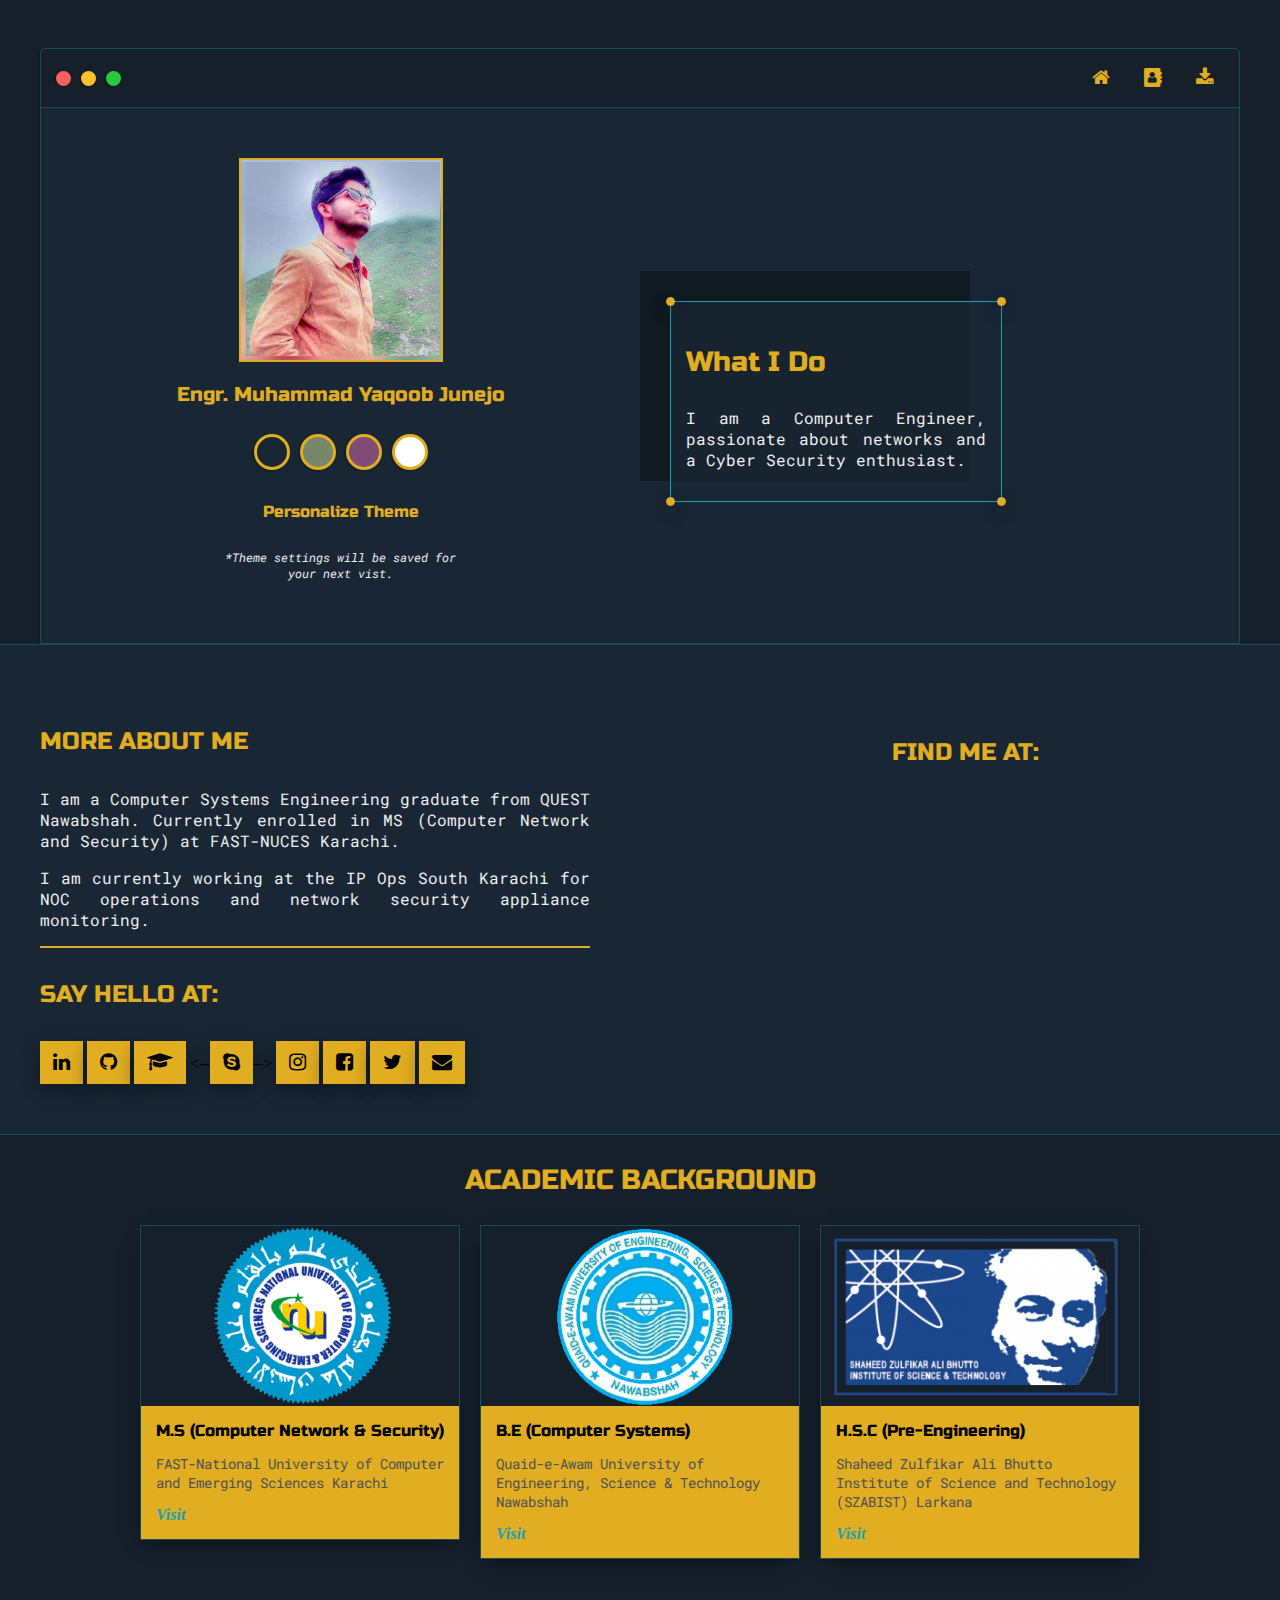
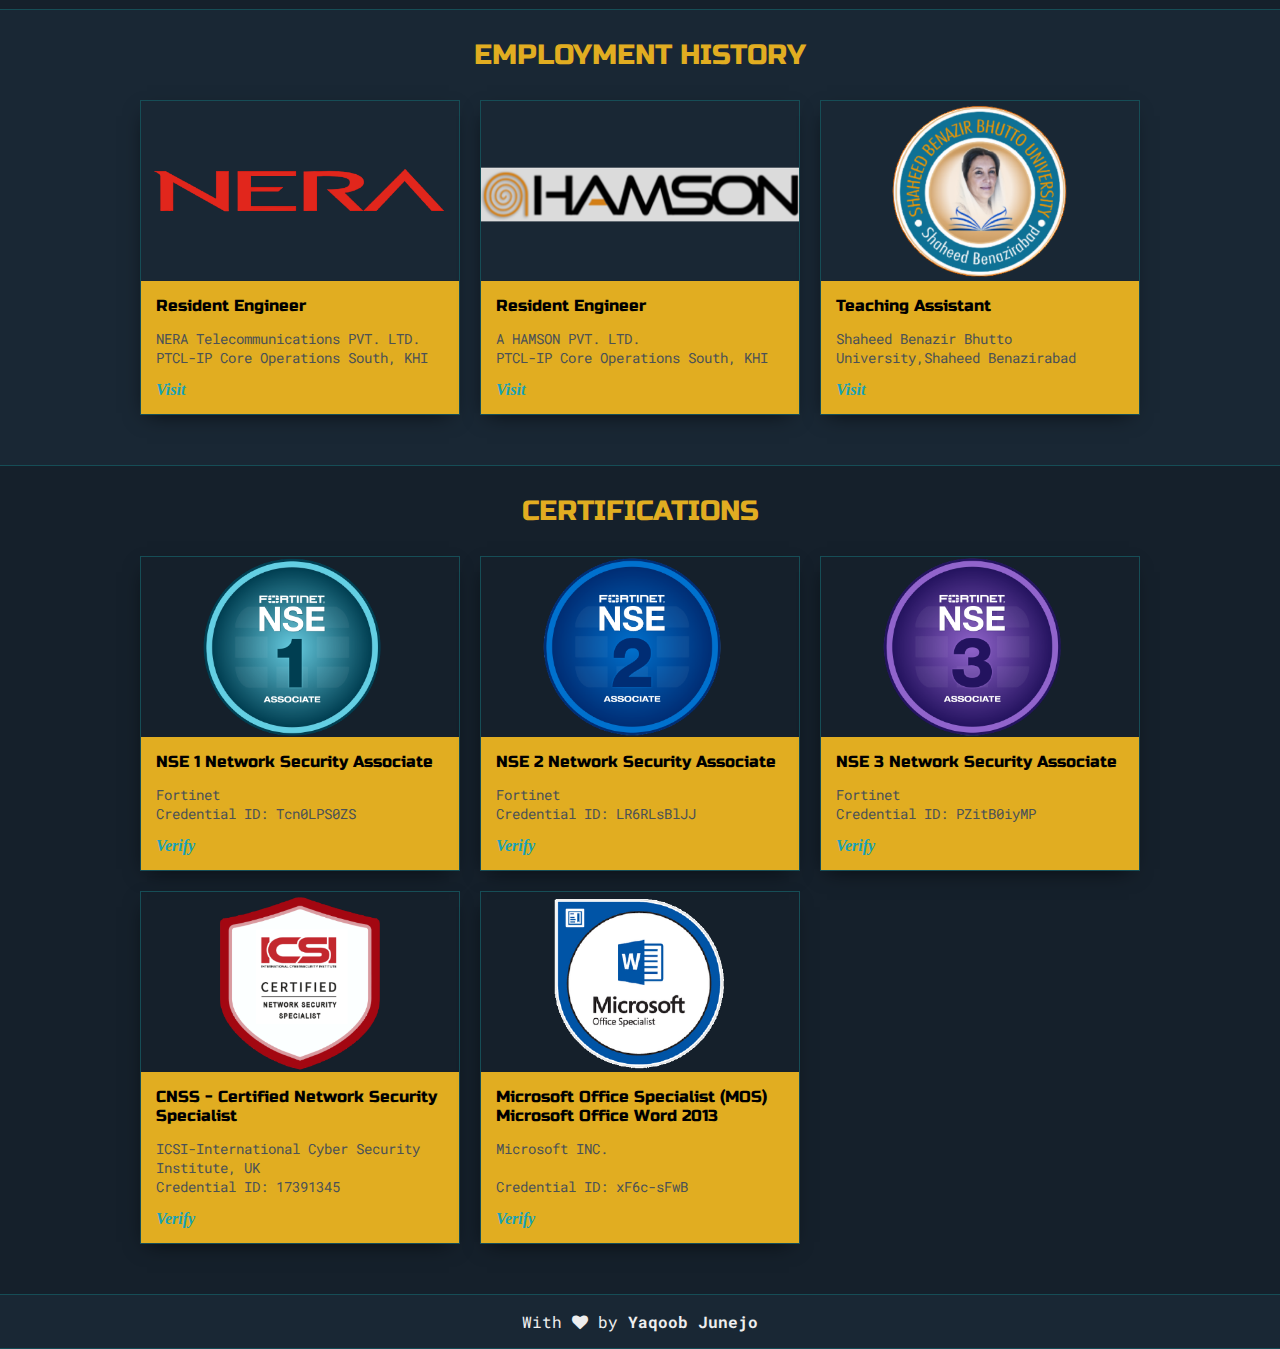
==== index.html @ 830df61b "Update index.html" ====
<!DOCTYPE html>
<html>
<head>
	<title>Yaqoob Junejo</title>


	<meta name="viewport" content="width=device-width, initial-scale=1, maximum-scale=1, minimum-scale=1" />
<link rel="stylesheet" href="https://cdnjs.cloudflare.com/ajax/libs/font-awesome/4.7.0/css/font-awesome.min.css">

	<link href="https://fonts.googleapis.com/css2?family=Russo+One&display=swap" rel="stylesheet">

	<link href="https://fonts.googleapis.com/css2?family=Roboto+Mono:wght@500&family=Russo+One&display=swap" rel="stylesheet">
	<link rel="stylesheet" type="text/css" href="light.css">
	<link id="theme-style" rel="stylesheet" type="text/css" href="">
<style>
.btn {
  background-color: #e1ad21;
  padding: 10px 13px; 
border: none;
 color: #010203;
  font-size: 20px;
  cursor: pointer;
   box-shadow: 0 8px 16px 0 rgba(0,0,0,0.2), 0 6px 20px 0 rgba(0,0,0,0.19);
}

/* Darker background on mouse-over */
.btn:hover {
  background-color: #010203;
  border: none;
  color: white;
  font-size: 20px;
  padding: 10px 13px; 
  cursor: pointer;
  box-shadow: 0 12px 16px 0 rgba(0,0,0,0.24), 0 17px 50px 0 rgba(0,0,0,0.19);
}
.btn1 {
  background-color: transparent;
  padding: 8px 10px; 
  border: none;
  border-radius: 50%;
  color: #e1ad21;
  font-size: 19px;
  cursor: pointer;
}

/* Darker background on mouse-over */
.btn1:hover {
  background-color: #e1ad21;
  border: none;
  border-radius: 50%;
  color: #192734;
font-size: 19px;
  padding: 8px 10px;  
  cursor: pointer;
}
#myBtn {
  display: none;
  position: fixed;
  bottom: 20px;
  right: 30px;
  z-index: 99;
  font-size: 18px;
  border: none;
  outline: none;
  background-color: #e1ad21;
  color: black;
  cursor: pointer;
  padding: 15px;
  border-radius: 4px;
}

#myBtn:hover {
  background-color: black;
   color: #e1ad21;
}
hr.new4 {
  border: 1px solid #e1ad21;
}
</style>

</head>
<body>
<button onclick="topFunction()" id="myBtn" title="Go to top"><i class="fa fa-arrow-up" ></i></button>
	<section class="s1">
	<a name="home"></a>
		<div class="main-container">
			<div class="greeting-wrapper">
			</div>


			<div class="intro-wrapper">
				<div class="nav-wrapper">

					<!-- Link around dots-wrapper added after tutorial video -->
					<a href="https://yaqoobjunejo.github.io/site">
						<div class="dots-wrapper">
							<div id="dot-1" class="browser-dot"></div>
							<div id="dot-2" class="browser-dot"></div>
							<div id="dot-3" class="browser-dot"></div>
						</div>
					</a>
					

					<ul id="navigation">
						<li><button class="btn1" onclick="location.href='https://yaqoobjunejo.github.io/site'"><i class="fa fa-home"></i></button></a></li>
						<li><button class="btn1" onclick="location.href='https://yaqoobjunejo.github.io/site/#contact'" title="Contact Details "><i class="fa fa-address-book"></i></button></a></li>
						<li><button class="btn1" onclick="location.href='resume'" title="Download Resume"><i class="fa fa-download"></i></button></a></li>
					</ul>
				</div>

				<div class="left-column">
					<img id="profile_pic" src="images/dp.jpg";>
					<h5 style="text-align: center;line-height: 0; color:#e1ad21">Engr. Muhammad Yaqoob Junejo</h5>

					<div id="theme-options-wrapper">
						<div data-mode="blue" id="blue-mode" class="theme-dot"></div>
						<div data-mode="green" id="green-mode" class="theme-dot"></div>
						<div data-mode="purple" id="purple-mode" class="theme-dot"></div>
						<div data-mode="light" id="light-mode" class="theme-dot"></div>
					</div>
					<h6 style="text-align: center;line-height: 0; color:#e1ad21">Personalize Theme</h6>
					<p id="settings-note">*Theme settings will be saved for<br>your next vist.</p>
				</div>

				<div class="right-column">

					<div id="preview-shadow">
						<div id="preview">
							<div id="corner-tl" class="corner"></div>
							<div id="corner-tr" class="corner"></div>
							<h3 style="color:#e1ad21">What I Do</h3>
							<p align="justify">I am a Computer Engineer, passionate about networks and a Cyber Security enthusiast.</p>
							<div id="corner-br" class="corner"></div>
							<div id="corner-bl" class="corner"></div>
						</div>
					</div>
				</div>
			</div>
		</div>
	</section>
<script>
//Get the button
var mybutton = document.getElementById("myBtn");

// When the user scrolls down 20px from the top of the document, show the button
window.onscroll = function() {scrollFunction()};

function scrollFunction() {
  if (document.body.scrollTop > 20 || document.documentElement.scrollTop > 20) {
    mybutton.style.display = "block";
  } else {
    mybutton.style.display = "none";
  }
}

// When the user clicks on the button, scroll to the top of the document
function topFunction() {
  document.body.scrollTop = 0;
  document.documentElement.scrollTop = 0;
}
</script>

	<section class="s2">
			<div class="main-container">
			<div class="about-wrapper">
				<div class="about-me">
					<h4 style="color:#e1ad21">MORE ABOUT ME</h4>
					<p align="justify">I am a Computer Systems Engineering graduate from QUEST Nawabshah. Currently enrolled in MS (Computer Network and Security) at FAST-NUCES Karachi</a>.</p>
					<p align="justify">I am currently working at the IP Ops South Karachi for NOC operations and network security appliance monitoring.</p>
					<hr class="new4">					<a name="contact"></a>
					<h4 style="color:#e1ad21">SAY HELLO AT:</h4>
					<div width="100%">
					<button class="btn" onclick="location.href='https://www.linkedin.com/in/yaqoobjunejo'" title="LinkIn"><i class="fa fa-linkedin" ></i></button> 
					<button class="btn" onclick="location.href='https://github.com/yaqoobjunejo'" title="Github"><i class="fa fa-github"></i></button>
					<button class="btn" onclick="location.href='https://scholar.google.com/citations?user=1TIbJlIAAAAJ&hl=en&oi=ao'" title="Google Scholar"><i class="fa fa-graduation-cap"></i></button>
					<--<button class="btn" onclick="location.href='https://join.skype.com/invite/gxAADtQNP7pe'" title="Skype"><i class="fa fa-skype"></i></button>-->
					<button class="btn" onclick="location.href='https://www.instagram.com/iyaqoobjunejo/'" title="Instagram"><i class="fa fa-instagram"></i></button>
					<button class="btn" onclick="location.href='https://www.facebook.com/iyaqoobjunejo'" title="Facebook"><i class="fa fa-facebook-square"></i></button>
					<button class="btn" onclick="location.href='https://twitter.com/iyaqoobjunejo'" title="Twitter"><i class="fa fa-twitter"></i></button>
					<!--<button class="btn" onclick="location.href='tel:+92xxx-xxx-xxxxx'" title="Phone"><i class="fa fa-phone"></i></button>-->
					<button class="btn" onclick="location.href='mailto:myaqoobjunejo@hotmail.com'" title="Email"><i class="fa fa-envelope"></i></button>
					<!--<button class="btn" onclick="location.href='resume.pdf'" title="Download Resume"><i class="fa fa-download "></i></button>-->
					</div>
						</div>

				
				<div class="social-links">
				<h4 style="color:#e1ad21">FIND ME AT:</h4>
				<div class="mapouter" ><div class="gmap_canvas" position="staic"><iframe width="100%" height="275" id="gmap_canvas" src="https://maps.google.com/maps?q=fast%20city%20campus&t=&z=13&ie=UTF8&iwloc=&output=embed" frameborder="0" scrolling="no" marginheight="0" marginwidth="0"></iframe></div><style>.mapouter{position:relative;text-align:right;height:275px;width:100%px;}.gmap_canvas {overflow:hidden;background:none!important;height:275px;width:100%px;}</style></div>
			
				</div>
			</div>

		</div>
	</section>

	<section class="s1">
											<a name="resume"></a>
		<div class="main-container">
			<h3 style="text-align: center; color:#e1ad21">ACADEMIC BACKGROUND</h3>

			<div class="post-wrapper">

				<div>
					<div class="post">
						<img class="thumbnail" src="images/nu.png">
						<div class="post-preview">
							<h6 class="post-title">M.S (Computer Network & Security)</h6>
							<p class="post-intro">FAST-National University of Computer and Emerging Sciences Karachi</p>
							<a href="https://nu.edu.pk/"><b><i>Visit</i></b></a>
						</div>
					</div>
				</div>

				<div>
					<div class="post">
						<img class="thumbnail" src="images/qu.png"  href="http://www.quest.edu.pk/">
						<div class="post-preview">
							<h6 class="post-title">B.E (Computer Systems)</h6>
							<p class="post-intro" >Quaid-e-Awam University of Engineering, Science & Technology Nawabshah</p>
							<a href="https://www.quest.edu.pk/" color="black"><b><i>Visit</i></b></a>
						</div>
					</div>
				</div>

				<div>
					<div class="post">
						<img class="thumbnail" src="images/sz.png">
						<div class="post-preview">
							<h6 class="post-title">H.S.C (Pre-Engineering)</h6>
							<p class="post-intro">Shaheed Zulfikar Ali Bhutto Institute of Science and Technology (SZABIST) Larkana</p>
							<a href="https://lrk.szabist.edu.pk/"><b><i>Visit</i></b></a>
						</div>
					</div>
				</div>
				
			</div>
		</div>
	</section>

	<section class="s2">
		<div class="main-container">
			<h3 style="text-align: center; color:#e1ad21" >EMPLOYMENT HISTORY</h3>

			<div class="post-wrapper">

				<div>
					<div class="post">
						<img class="thumbnail" src="images/nt.png">
						<div class="post-preview">
							<h6 class="post-title">Resident Engineer</h6>
							<p class="post-intro">NERA Telecommunications PVT. LTD. </br> PTCL-IP Core Operations South, KHI</p>
							<a href="http://www.nera.net/"><b><i>Visit</i></b></a>
						</div>
					</div>
				</div>

				<div>
					<div class="post">
						<img class="thumbnail" src="images/ah.png">
						<div class="post-preview">
							<h6 class="post-title">Resident Engineer</h6>
							<p class="post-intro" >A HAMSON PVT. LTD. </br> PTCL-IP Core Operations South, KHI</p>
							<a href="https://www.ahamson.com/"><b><i>Visit</i></b></a>
						</div>
					</div>
				</div>

				<div>
					<div class="post">
						<img class="thumbnail" src="images/sba.png">
						<div class="post-preview">
							<h6 class="post-title">Teaching Assistant</h6>
							<p class="post-intro">Shaheed Benazir Bhutto University,Shaheed Benazirabad</p>
							<a href="https://sbbusba.edu.pk"><b><i>Visit</i></b></a>
						</div>
					</div>
				</div>
				
			</div>
		</div>
	</section>

	<section class="s1">
		<div class="main-container">
			<h3 style="text-align: center; color:#e1ad21">CERTIFICATIONS</h3>

			<div class="post-wrapper">

				<div>
					<div class="post">
						<img class="thumbnail" src="images/nse1.png">
						<div class="post-preview">
							<h6 class="post-title">NSE 1 Network Security Associate</h6>
							<p class="post-intro">Fortinet <br> Credential ID: Tcn0LPS0ZS</p>
							<a href="https://training.fortinet.com/mod/customcert/verify_certificate.php"><b><i>Verify</i></b></a>
						</div>
					</div>
				</div>

				<div>
					<div class="post">
						<img class="thumbnail" src="images/nse2.png">
						<div class="post-preview">
							<h6 class="post-title">NSE 2 Network Security Associate</h6>
							<p class="post-intro">Fortinet <br> Credential ID: LR6RLsBlJJ</p>
							<a href="https://training.fortinet.com/mod/customcert/verify_certificate.php"><b><i>Verify</i></b></a>
						</div>
					</div>
				</div>

				<div>
					<div class="post">
						<img class="thumbnail" src="images/nse3.png">
						<div class="post-preview">
							<h6 class="post-title">NSE 3 Network Security Associate</h6>
							<p class="post-intro">Fortinet <br> Credential ID: PZitB0iyMP</p>
							<a href="https://training.fortinet.com/mod/customcert/verify_certificate.php"><b><i>Verify</i></b></a>
						</div>
					</div>
				</div>
				
				<div>
					<div class="post">
						<img class="thumbnail" src="images/CNSS.png">
						<div class="post-preview">
							<h6 class="post-title">CNSS - Certified Network Security Specialist</h6>
							<p class="post-intro">ICSI-International Cyber Security Institute, UK <br> Credential ID: 17391345</p>
							<a href="https://www.credential.net/d461cd92-22bf-4078-a31c-41bc050ef609"><b><i>Verify</i></b></a>
						</div>
					</div>
				</div>
				
				
				<div>
					<div class="post">
						<img class="thumbnail" src="images/mos.png">
						<div class="post-preview">
							<h6 class="post-title">Microsoft Office Specialist (MOS) <br> Microsoft Office Word 2013</h6>
							<p class="post-intro">Microsoft INC.  <br> <br> Credential ID: xF6c-sFwB<br> </p>
							<a href="https://portal.certiport.com/Portal/Pages/CredentialVerification.aspx"><b><i>Verify</i></b></a>
						</div>
					</div>
				</div>
			</div>
		</div>
	</section>

	<section class="s2">
<footer class="site-footer">
    <div class="content">
      <p align="center">With <i class="fa fa-heart"></i> by <b>Yaqoob Junejo</b></p>
    </div>
  </footer>
  	</section> 
	<script type="text/javascript" src="script.js"></script>
</body>
</html>
---- light.css ----
:root{
	--mainColor:#eaeaea;
	--secondaryColor:#fff;

	--borderColor:#c1c1c1;

	--mainText:black;
	--secondaryText:#4b5156;

	--themeDotBorder:#e1ad21;

	--previewBg:rgb(251, 249, 243, 0.8);
	--previewShadow:#f0ead6;


	--buttonColor:black;


}


html, body{
	padding: 0;
	margin: 0;
	scroll-behavior: smooth;
}

body *{
	transition: 0.3s;
}


h1, h2, h3, h4, h5, h6, strong{
	color: var(--mainText);
	font-family: 'Russo One', sans-serif;
	font-weight: 500;
}

p, li, span, label, input, textarea{
	color: var(--secondaryText);
	font-family: 'Roboto Mono', monospace;
}

a{
	text-decoration: none;
	color:#17a2b8;
}

ul{
	list-style: none;
}

h1 { font-size: 56px;}
h2 { font-size: 36px;}
h3 { font-size: 28px;}
h4 { font-size: 24px;}
h5 { font-size: 20px;}
h6 { font-size: 16px;}


.s1{
	background-color: var(--mainColor);
	border-bottom:1px solid var(--borderColor);
	overflow:auto;
}

.s2{
	background-color: var(--secondaryColor);
	border-bottom:1px solid var(--borderColor);
	overflow:auto;
}




.main-container{
	width: 1200px;
	margin: 0 auto;
}


.greeting-wrapper{
	display: grid;
	text-align: center;
	align-content: center;
	min-height: 3em;

}

.intro-wrapper{
	background-color: var(--secondaryColor);
	border:1px solid var(--borderColor);
	border-radius:5px 5px 0 0;


	-webkit-box-shadow: -1px 1px 3px -1px rgba(0,0,0,0.75);
	-moz-box-shadow: -1px 1px 3px -1px rgba(0,0,0,0.75);
	box-shadow: -1px 1px 3px -1px rgba(0,0,0,0.75);

	display: grid;
	grid-template-columns: 1fr 1fr;
	grid-template-areas: 
		'nav-wrapper nav-wrapper'
		'left-column right-column'
	;
}


.nav-wrapper{
	border-radius:5px 5px 0 0;
	grid-area:nav-wrapper;
	border-bottom: 1px solid var(--borderColor);
	display: flex;
	justify-content: space-between;
	align-items: center;
	background-color: var(--mainColor);
}

#navigation a{
	color:#e1ad21;
}


#navigation{
	margin:0;
	padding: 10px;
}

#navigation li{
	display: inline-block;
	margin-right: 5px;
	margin-left:5px;
}

.dots-wrapper{
	display: flex;
	padding: 10px;
}

#dot-1{
	background-color:  #FC6058;
}

#dot-2{
	background-color:  #FEC02F;
}

#dot-3{
	background-color:  #2ACA3E;
}

.browser-dot{
	background-color: black;
	height: 15px;
	width: 15px;
	border-radius: 50%;
	margin: 5px;

	-webkit-box-shadow: -1px 1px 3px -1px rgba(0,0,0,0.75);
	-moz-box-shadow: -1px 1px 3px -1px rgba(0,0,0,0.75);
	box-shadow: -1px 1px 3px -1px rgba(0,0,0,0.75);
}

.browser-dot:hover{
	border-width: 3px;
	box-shadow: 0 12px 16px 0 rgba(0,0,0,0.24), 0 17px 10px 0 rgba(0,0,0,0.19);
}


.left-column{
	grid-area: left-column;
	padding-top:50px;
	padding-bottom: 50px;
}

#profile_pic{
	display: block;
	margin:0 auto;

	height: 200px;
	width: 200px;
	object-fit: cover;
	border:2px solid #e1ad21;
}


#theme-options-wrapper{
	display: flex;
	justify-content: center;
}

.theme-dot{
	height: 30px;
	width: 30px;
	background-color: black;
	border-radius: 50%;

	margin: 5px;
	border:3px solid var(--themeDotBorder);

	-webkit-box-shadow: -1px 1px 3px -1px rgba(0,0,0,0.75);
	-moz-box-shadow: -1px 1px 3px -1px rgba(0,0,0,0.75);
	box-shadow: -1px 1px 3px -1px rgba(0,0,0,0.75);

	cursor: pointer;
}


.theme-dot:hover{
	border-width: 3px;
	box-shadow: 0 12px 16px 0 rgba(0,0,0,0.24), 0 17px 50px 0 rgba(0,0,0,0.19);
}


#light-mode{
	background-color: #fff;
}

#blue-mode{
	background-color: #192734;
}

#green-mode{
	background-color: #78866b;
}

#purple-mode{
	background-color: #7E4C74;
}

#settings-note{
	font-size: 12px;
	font-style: italic;
	text-align: center;
}

.right-column{
	grid-area: right-column;
	display: grid;
	align-content: center;

	padding-top: 50px;
	padding-bottom: 50px;
}


#preview-shadow{
	background-color: var(--previewShadow);
	max-width: 300px;
	height: 180px;
	padding-left: 30px;
	padding-top: 30px;
}

#preview{
	width: 300px;
	border:1.5px solid #17a2b8;
	background-color: var(--previewBg);
	padding:15px;
	position: relative;
}

.corner{
	width:7px;
	height: 7px;
	border-radius: 50%;
	border:1.5px solid #e1ad21;
	background-color: #e1ad21;
	position: absolute;
	 box-shadow: 0 8px 16px 0 rgba(0,0,0,0.2), 0 6px 20px 0 rgba(0,0,0,0.19);
}

#corner-tl{
	top:-5px;
	left: -5px
}

#corner-tr{
	top:-5px;
	right: -5px
}


#corner-br{
	bottom:-5px;
	right: -5px
}


#corner-bl{
	bottom:-5px;
	left: -5px
}

.about-wrapper{
	display: grid;
	grid-template-columns: repeat(auto-fit, minmax(320px, 1fr));
	padding-bottom: 50px;
	padding-top: 50px;
	gap:100px;
}


#skills{
	display: flex;
	justify-content: space-evenly;
	background-color: var(--previewShadow);
}

.social-links{
	display: grid;
	align-content: center;
	text-align: center;
}

#social_img{
	width: 100%;
}


.post-wrapper{
	display: grid;
	grid-template-columns: repeat(auto-fit, 320px);
	gap:20px;
	justify-content: center;
	padding-bottom: 50px;
}

.post{
	border:1px solid var(--borderColor);
	-webkit-box-shadow: -2px 7px 21px -9px rgba(0,0,0,0.75);
	-moz-box-shadow: -2px 7px 21px -9px rgba(0,0,0,0.75);
	box-shadow: -2px 7px 21px -9px rgba(0,0,0,0.75);
}

.thumbnail{
	display: block;
	width: 100%;
	height:180px;
	object-fit: cover;
}

.post-preview{
	background-color: #e1ad21;
	padding:15px;
}

.post-title{
	color:black;
	margin: 0;
}

.post-intro{
	color:#4b5156;
	font-size: 14px;
}


#contact-form{
	display: block;
	max-width: 600px;
	margin: 0 auto;
	border: 1px solid var(--borderColor);
	padding: 15px;
	border-radius: 5px;
	background-color: var(--mainColor);
	margin-bottom: 50px;

}

#contact-form label{
	line-height: 2.7em;
}

#contact-form textarea{
	min-height: 100px;
	font-size: 14px;
}


.input-field{
	width: 100%;
	padding-top: 10px;
	padding-bottom:10px; 
	background-color: var(--secondaryColor);
	border-radius: 5px;
	border:1px solid var(--borderColor);
	font-size: 14px;
}


#submit-btn{
	margin-top: 10px;
	width: 100%;
	padding-top: 10px;
	padding-bottom:10px; 
	color: #fff;
	background-color: var(--buttonColor);
	border:none;
}


@media screen and (max-width: 1200px){
	.main-container{
		width: 95%;
	}
}

@media screen and (max-width: 800px){
	.intro-wrapper{
		grid-template-columns: 1fr;
		grid-template-areas: 
			'nav-wrapper'
			'left-column'
			'right-column'
		;
	}

	.right-column{
		justify-content: center;
	}

}

@media screen and (max-width: 400px){
	#preview-shadow{
		max-width: 280px;
		height: 180px;
		padding-left: 10px;
		padding-top: 10px;
	}

	#preview{
		width: 280px;

	}

}
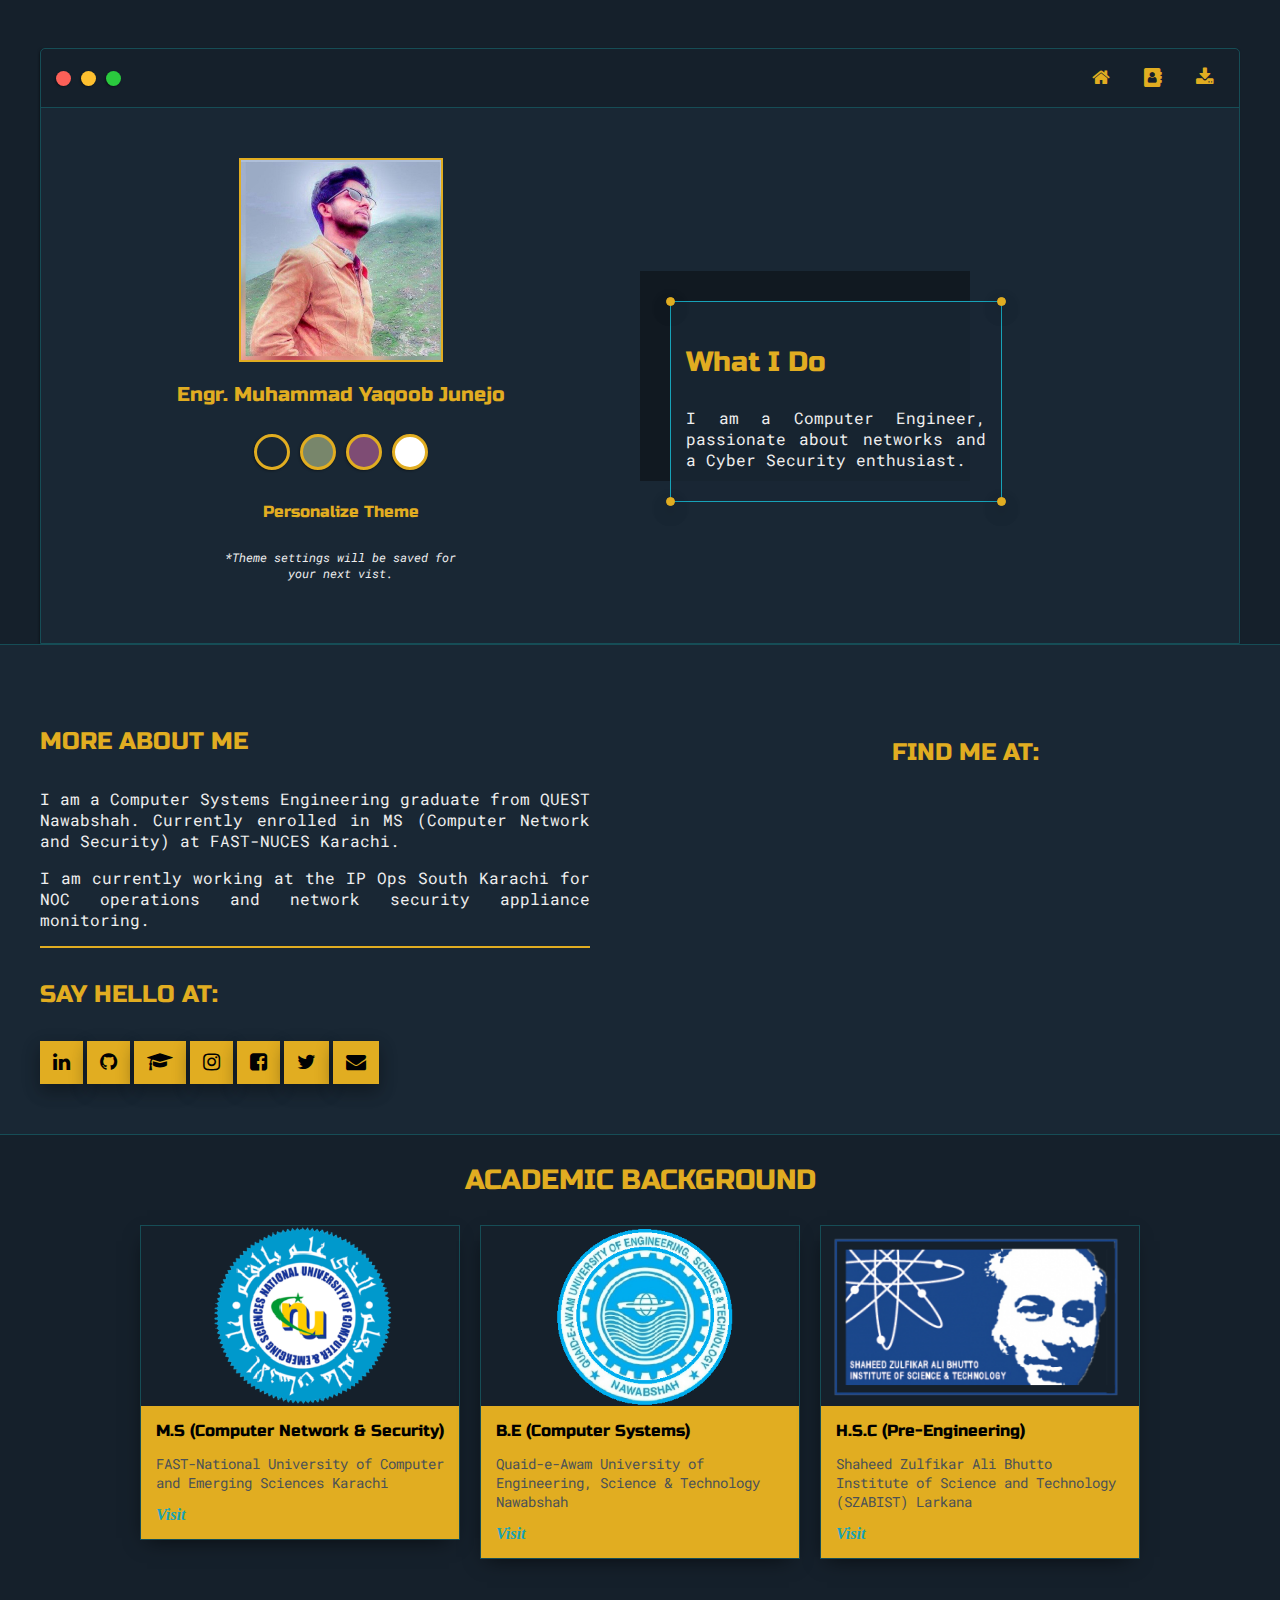
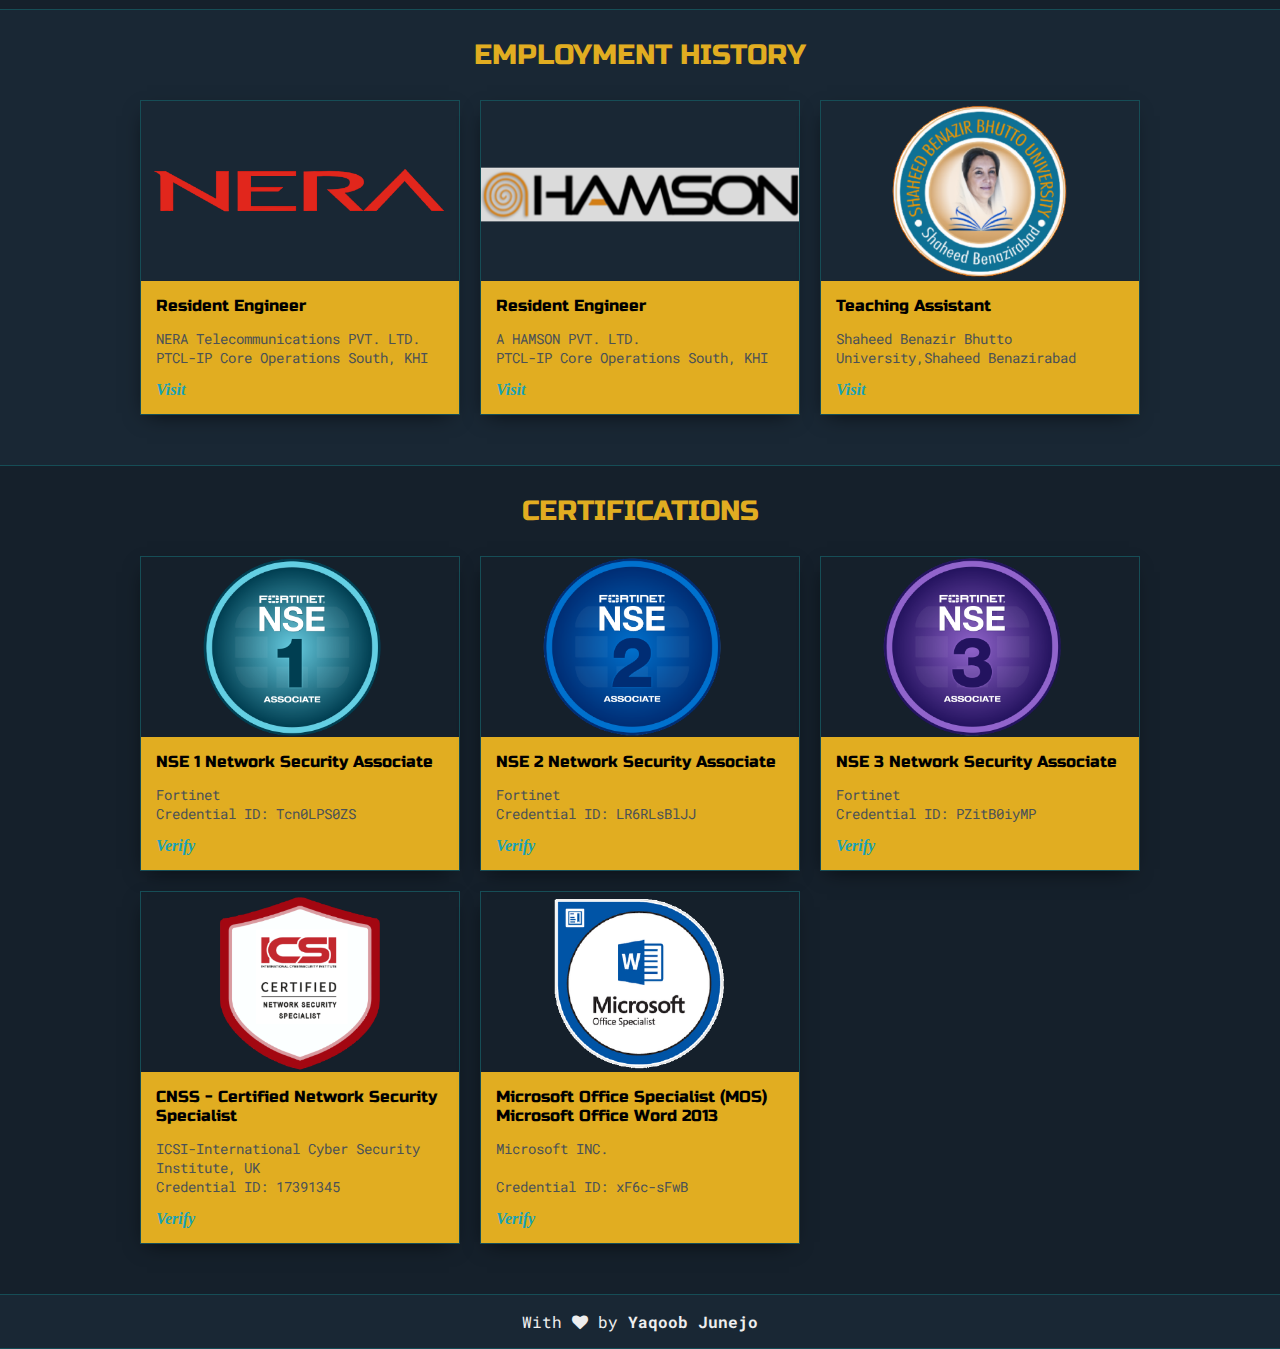
==== commit f6b6220e: "Update index.html" ====
--- a/index.html
+++ b/index.html
@@ -173,7 +173,7 @@
 					<button class="btn" onclick="location.href='https://www.linkedin.com/in/yaqoobjunejo'" title="LinkIn"><i class="fa fa-linkedin" ></i></button> 
 					<button class="btn" onclick="location.href='https://github.com/yaqoobjunejo'" title="Github"><i class="fa fa-github"></i></button>
 					<button class="btn" onclick="location.href='https://scholar.google.com/citations?user=1TIbJlIAAAAJ&hl=en&oi=ao'" title="Google Scholar"><i class="fa fa-graduation-cap"></i></button>
-					<--<button class="btn" onclick="location.href='https://join.skype.com/invite/gxAADtQNP7pe'" title="Skype"><i class="fa fa-skype"></i></button>-->
+					<!--<button class="btn" onclick="location.href='https://join.skype.com/invite/gxAADtQNP7pe'" title="Skype"><i class="fa fa-skype"></i></button>-->
 					<button class="btn" onclick="location.href='https://www.instagram.com/iyaqoobjunejo/'" title="Instagram"><i class="fa fa-instagram"></i></button>
 					<button class="btn" onclick="location.href='https://www.facebook.com/iyaqoobjunejo'" title="Facebook"><i class="fa fa-facebook-square"></i></button>
 					<button class="btn" onclick="location.href='https://twitter.com/iyaqoobjunejo'" title="Twitter"><i class="fa fa-twitter"></i></button>
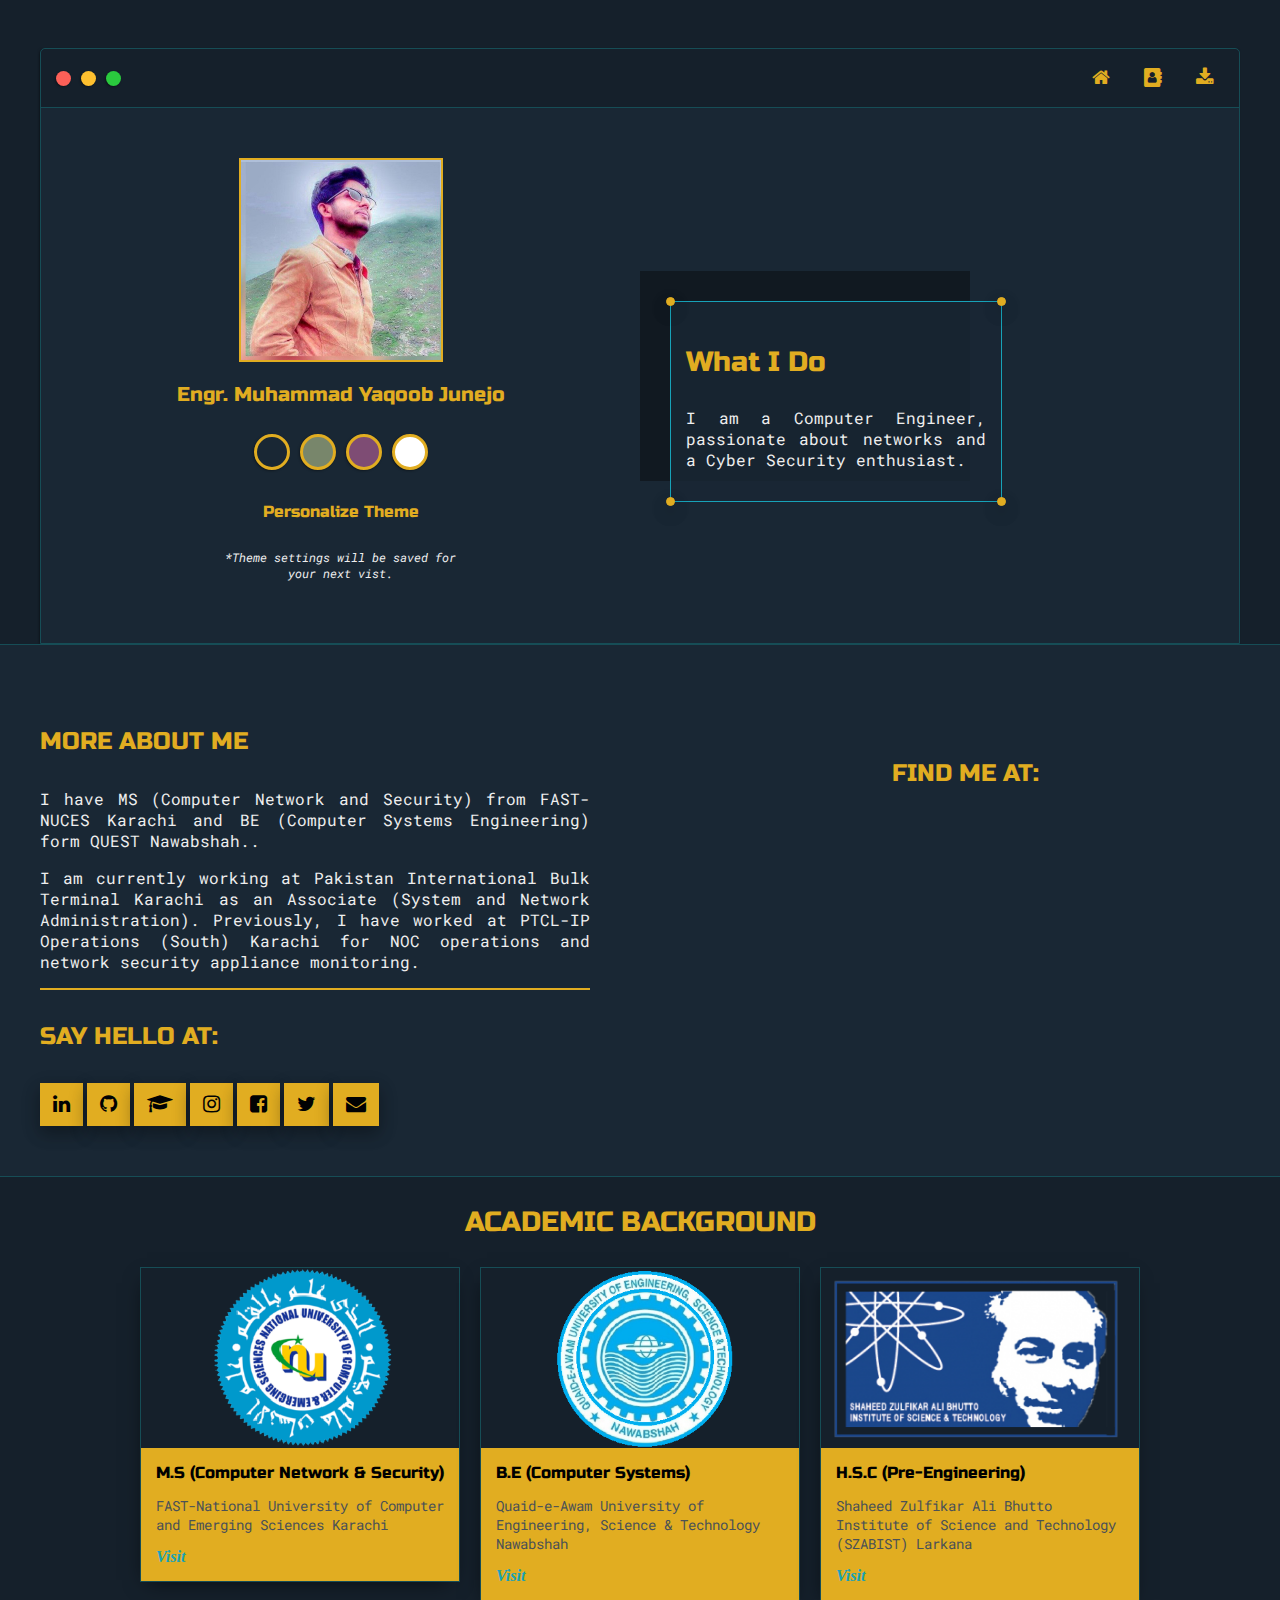
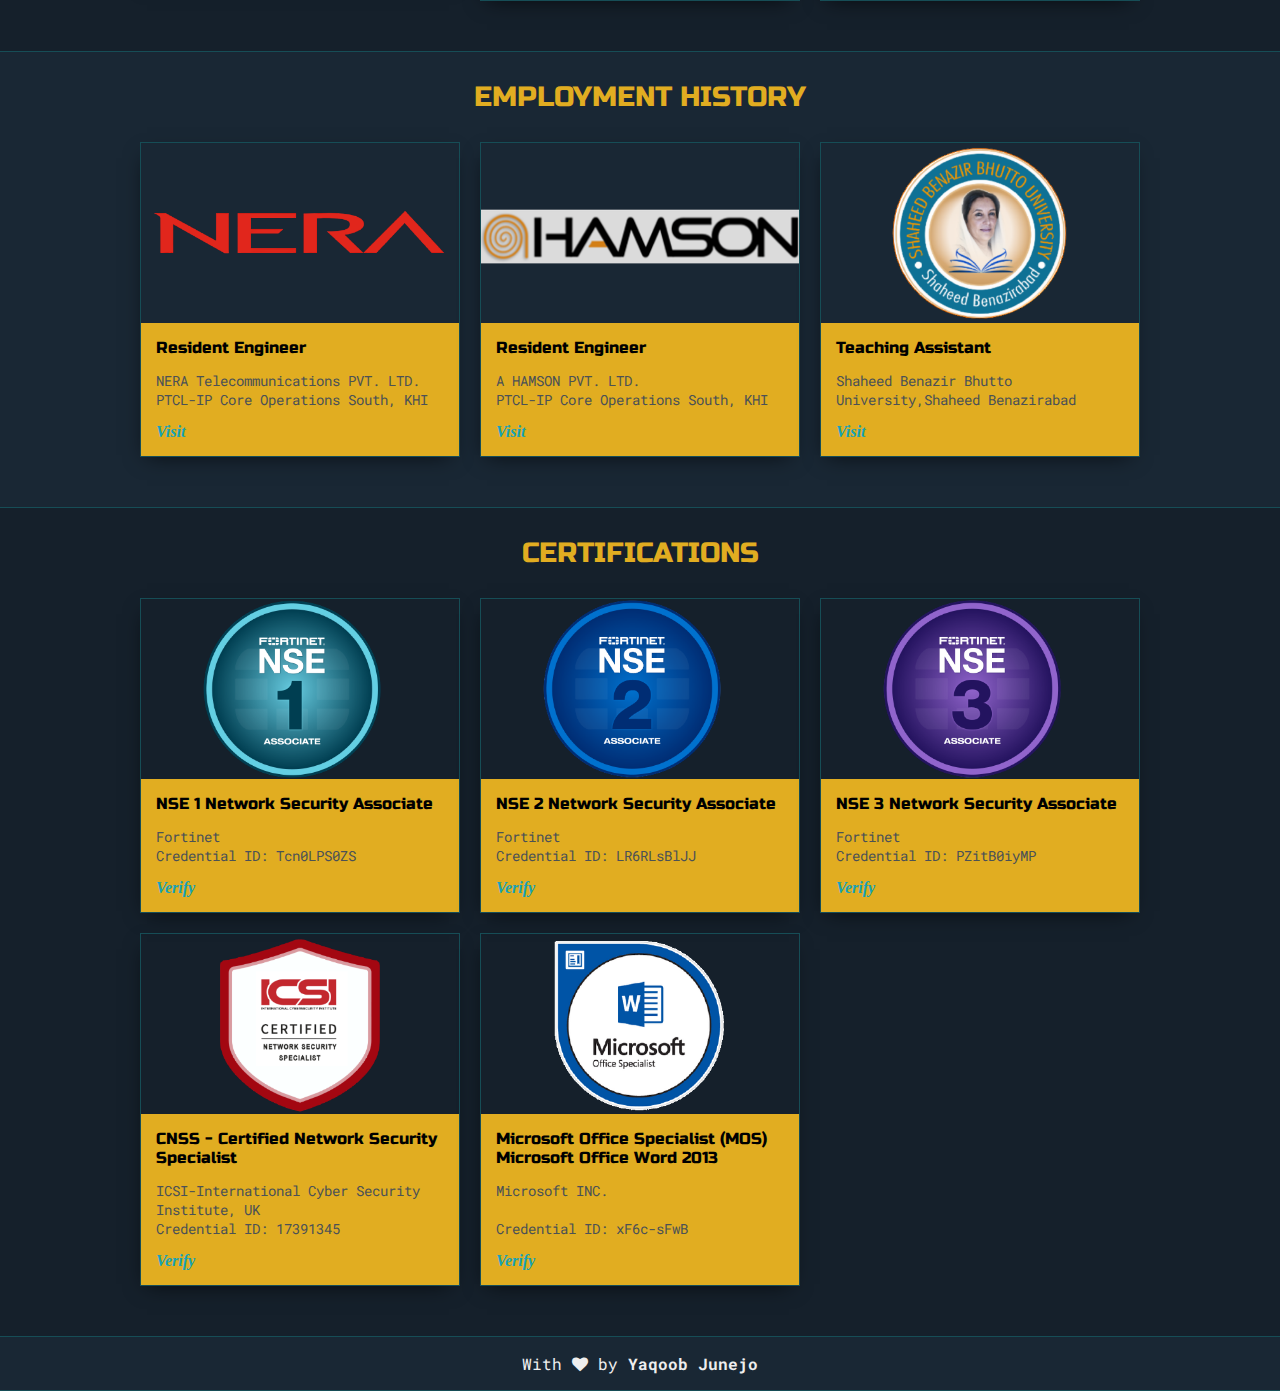
==== commit 049aad74: "Update index.html" ====
--- a/index.html
+++ b/index.html
@@ -165,8 +165,8 @@
 			<div class="about-wrapper">
 				<div class="about-me">
 					<h4 style="color:#e1ad21">MORE ABOUT ME</h4>
-					<p align="justify">I am a Computer Systems Engineering graduate from QUEST Nawabshah. Currently enrolled in MS (Computer Network and Security) at FAST-NUCES Karachi</a>.</p>
-					<p align="justify">I am currently working at the IP Ops South Karachi for NOC operations and network security appliance monitoring.</p>
+					<p align="justify">I have MS (Computer Network and Security) from FAST-NUCES Karachi and BE (Computer Systems Engineering) form QUEST Nawabshah.</a>.</p>
+					<p align="justify">I am currently working at Pakistan International Bulk Terminal Karachi as an Associate (System and Network Administration). Previously, I have worked at PTCL-IP Operations (South) Karachi for NOC operations and network security appliance monitoring.</p>
 					<hr class="new4">					<a name="contact"></a>
 					<h4 style="color:#e1ad21">SAY HELLO AT:</h4>
 					<div width="100%">
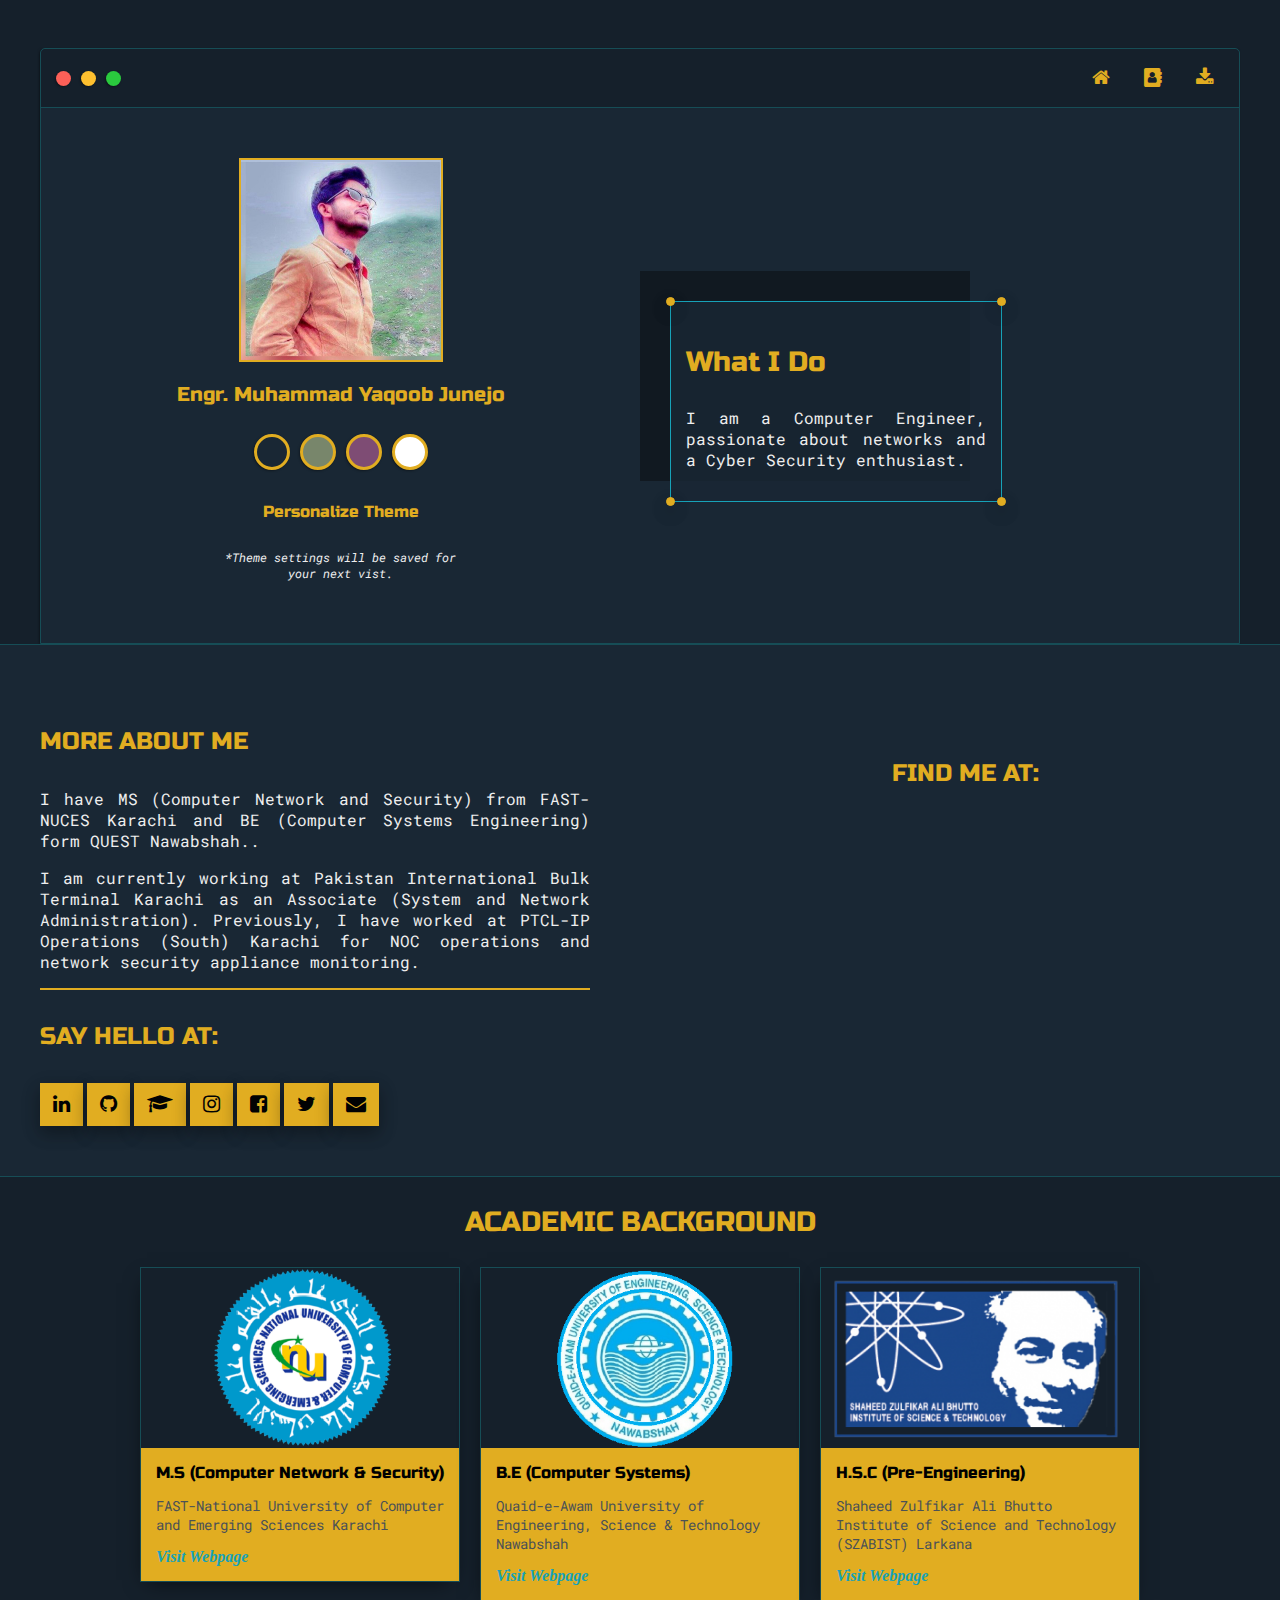
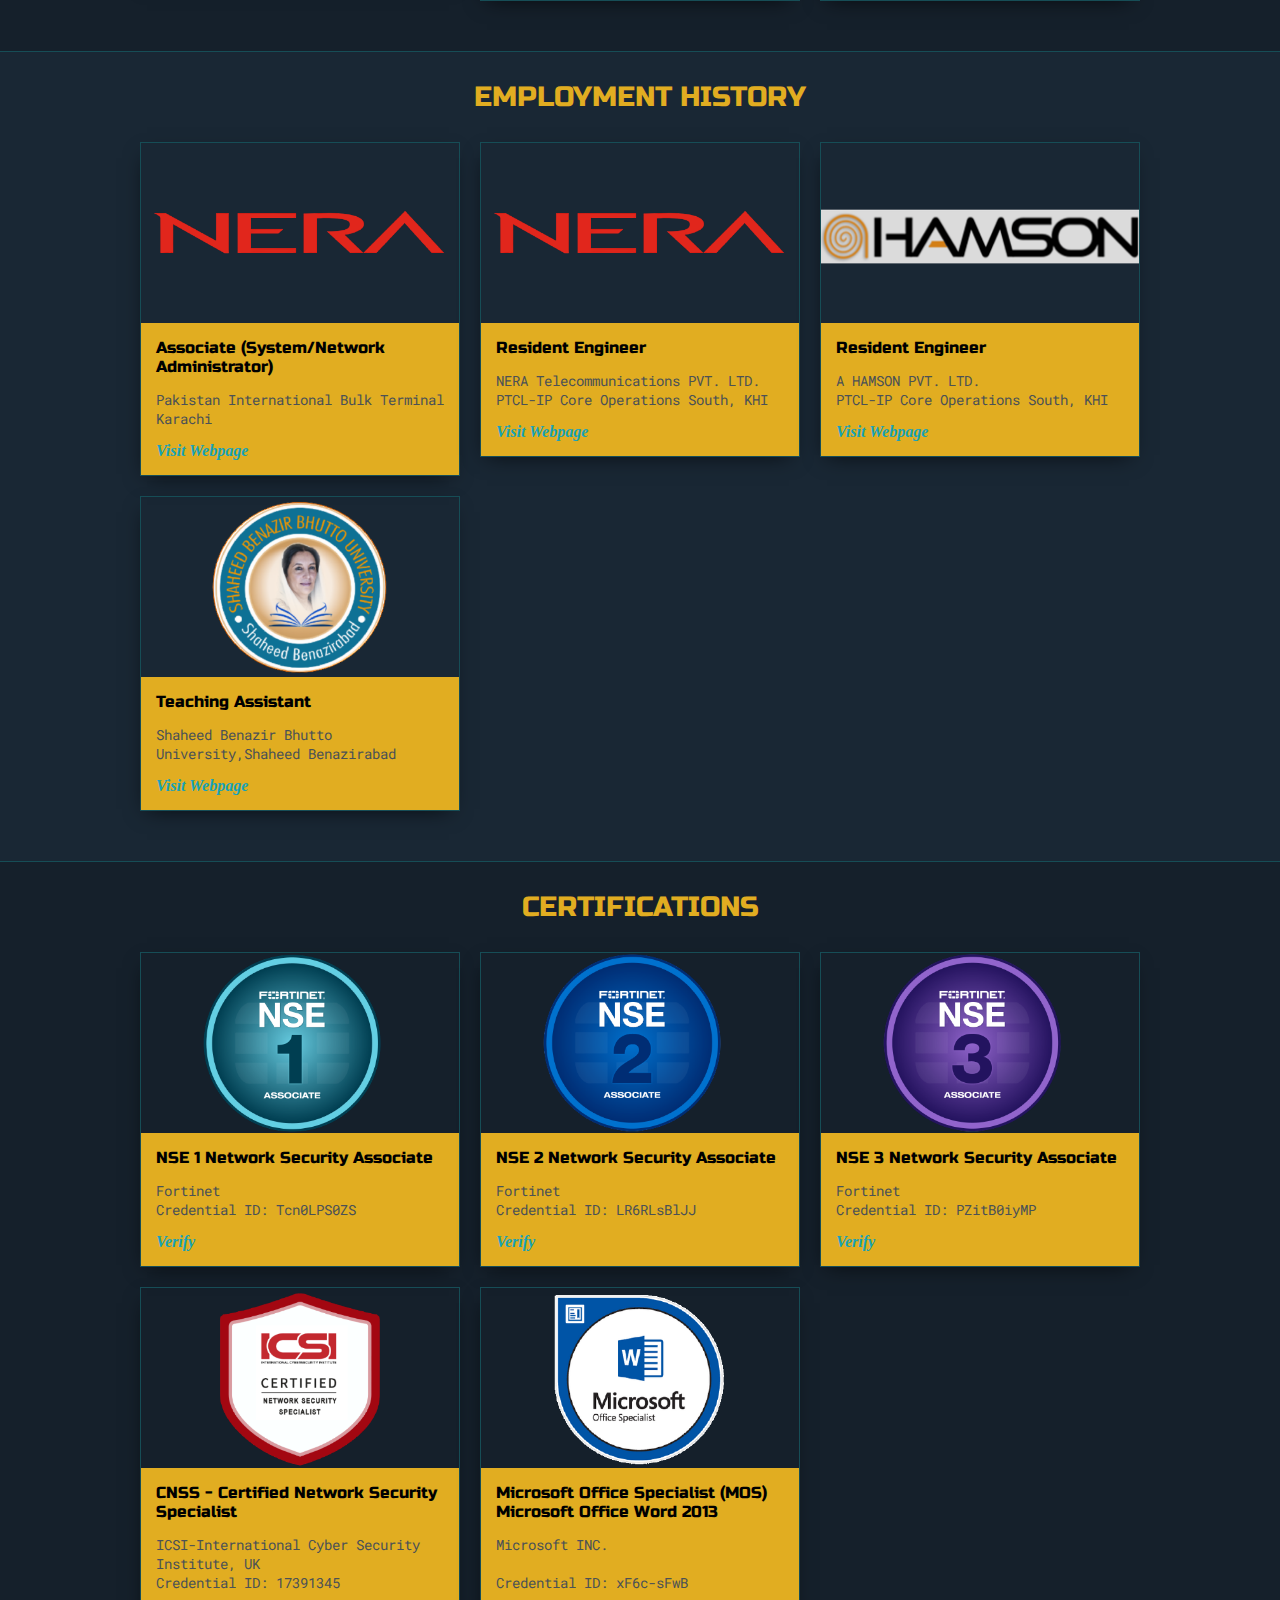
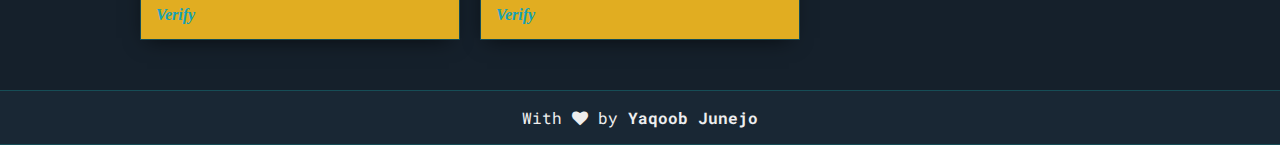
==== commit 7acab6c5: "Update index.html" ====
--- a/index.html
+++ b/index.html
@@ -207,7 +207,7 @@
 						<div class="post-preview">
 							<h6 class="post-title">M.S (Computer Network & Security)</h6>
 							<p class="post-intro">FAST-National University of Computer and Emerging Sciences Karachi</p>
-							<a href="https://nu.edu.pk/"><b><i>Visit</i></b></a>
+							<a href="https://nu.edu.pk/"><b><i>Visit Webpage</i></b></a>
 						</div>
 					</div>
 				</div>
@@ -218,7 +218,7 @@
 						<div class="post-preview">
 							<h6 class="post-title">B.E (Computer Systems)</h6>
 							<p class="post-intro" >Quaid-e-Awam University of Engineering, Science & Technology Nawabshah</p>
-							<a href="https://www.quest.edu.pk/" color="black"><b><i>Visit</i></b></a>
+							<a href="https://www.quest.edu.pk/" color="black"><b><i>Visit Webpage</i></b></a>
 						</div>
 					</div>
 				</div>
@@ -229,7 +229,7 @@
 						<div class="post-preview">
 							<h6 class="post-title">H.S.C (Pre-Engineering)</h6>
 							<p class="post-intro">Shaheed Zulfikar Ali Bhutto Institute of Science and Technology (SZABIST) Larkana</p>
-							<a href="https://lrk.szabist.edu.pk/"><b><i>Visit</i></b></a>
+							<a href="https://lrk.szabist.edu.pk/"><b><i>Visit Webpage</i></b></a>
 						</div>
 					</div>
 				</div>
@@ -248,9 +248,21 @@
 					<div class="post">
 						<img class="thumbnail" src="images/nt.png">
 						<div class="post-preview">
+							<h6 class="post-title">Associate (System/Network Administrator)</h6>
+							<p class="post-intro">Pakistan International Bulk Terminal Karachi</p>
+							<a href="http://pibt.com.pk/"><b><i>Visit Webpage</i></b></a>
+						</div>
+					</div>
+				</div>
+
+
+				<div>
+					<div class="post">
+						<img class="thumbnail" src="images/nt.png">
+						<div class="post-preview">
 							<h6 class="post-title">Resident Engineer</h6>
 							<p class="post-intro">NERA Telecommunications PVT. LTD. </br> PTCL-IP Core Operations South, KHI</p>
-							<a href="http://www.nera.net/"><b><i>Visit</i></b></a>
+							<a href="http://www.nera.net/"><b><i>Visit Webpage </i></b></a>
 						</div>
 					</div>
 				</div>
@@ -261,7 +273,7 @@
 						<div class="post-preview">
 							<h6 class="post-title">Resident Engineer</h6>
 							<p class="post-intro" >A HAMSON PVT. LTD. </br> PTCL-IP Core Operations South, KHI</p>
-							<a href="https://www.ahamson.com/"><b><i>Visit</i></b></a>
+							<a href="https://www.ahamson.com/"><b><i>Visit Webpage</i></b></a>
 						</div>
 					</div>
 				</div>
@@ -272,7 +284,7 @@
 						<div class="post-preview">
 							<h6 class="post-title">Teaching Assistant</h6>
 							<p class="post-intro">Shaheed Benazir Bhutto University,Shaheed Benazirabad</p>
-							<a href="https://sbbusba.edu.pk"><b><i>Visit</i></b></a>
+							<a href="https://sbbusba.edu.pk"><b><i>Visit Webpage</i></b></a>
 						</div>
 					</div>
 				</div>
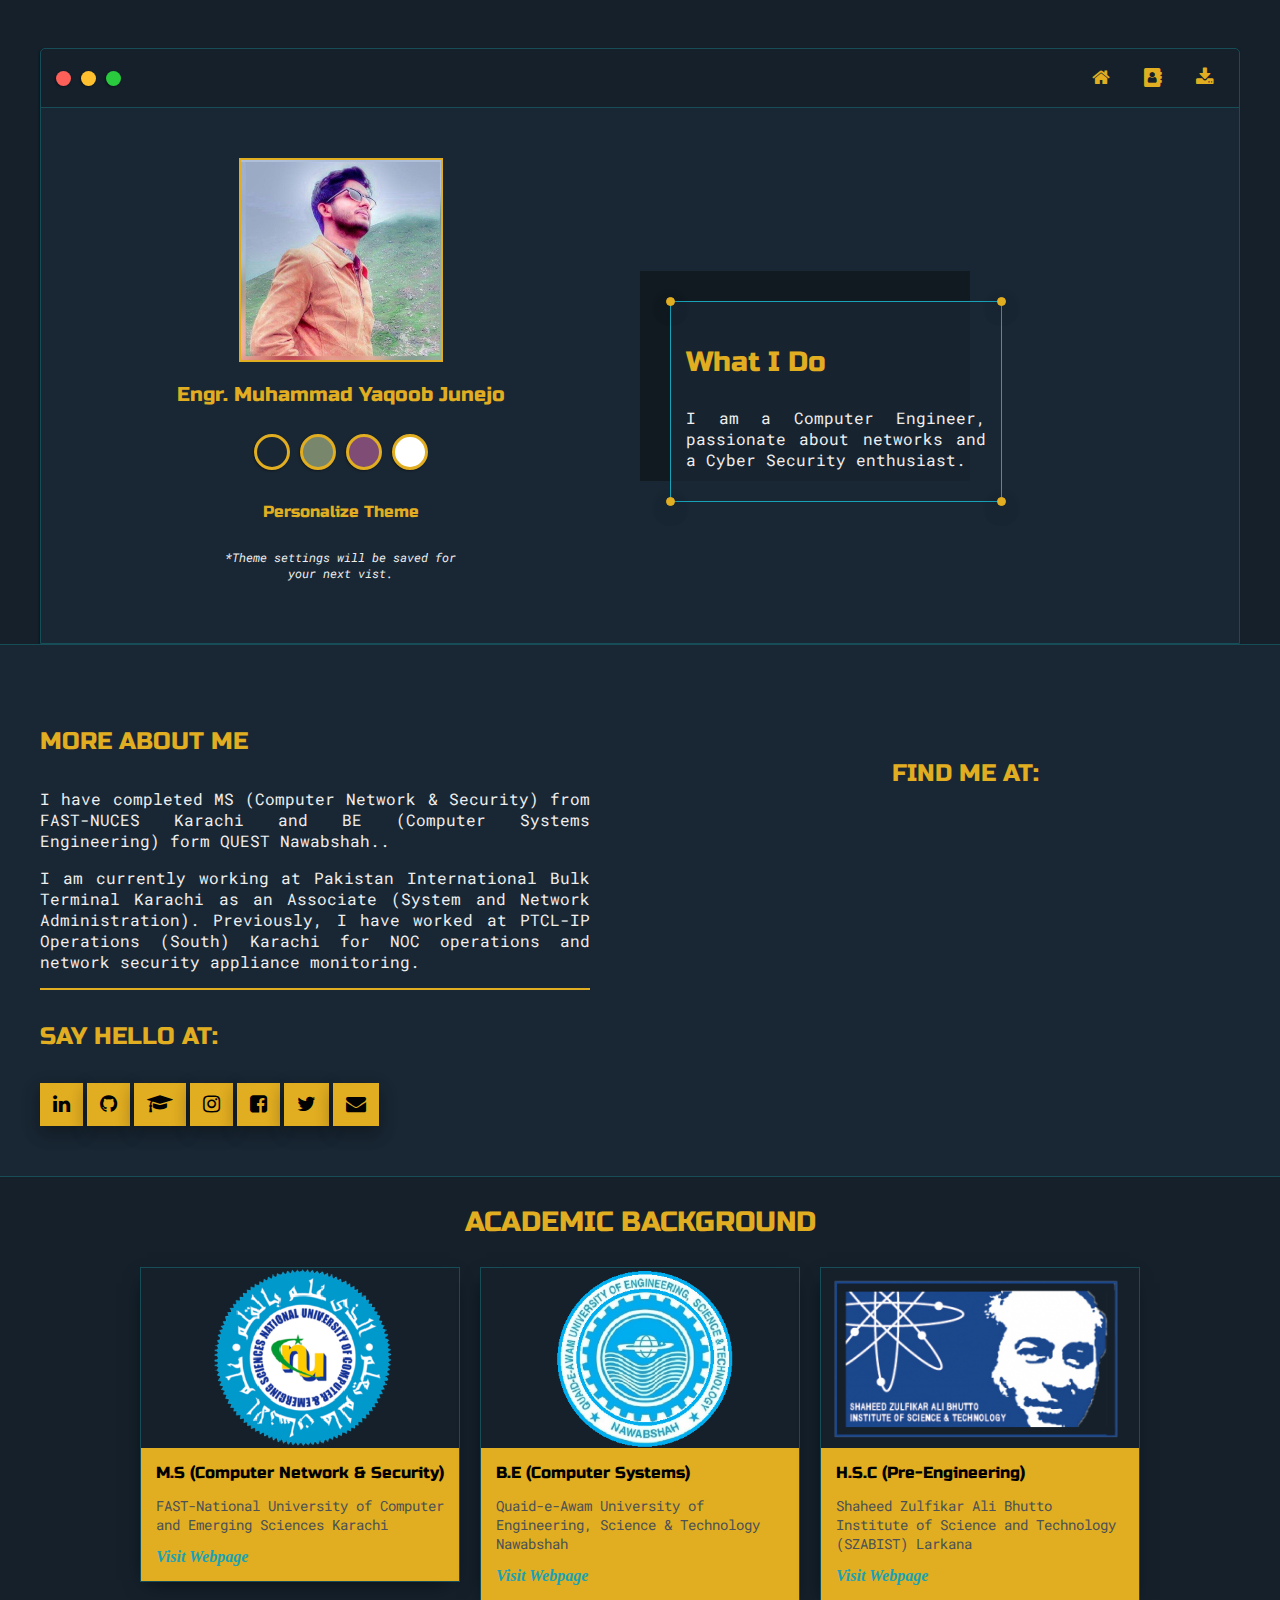
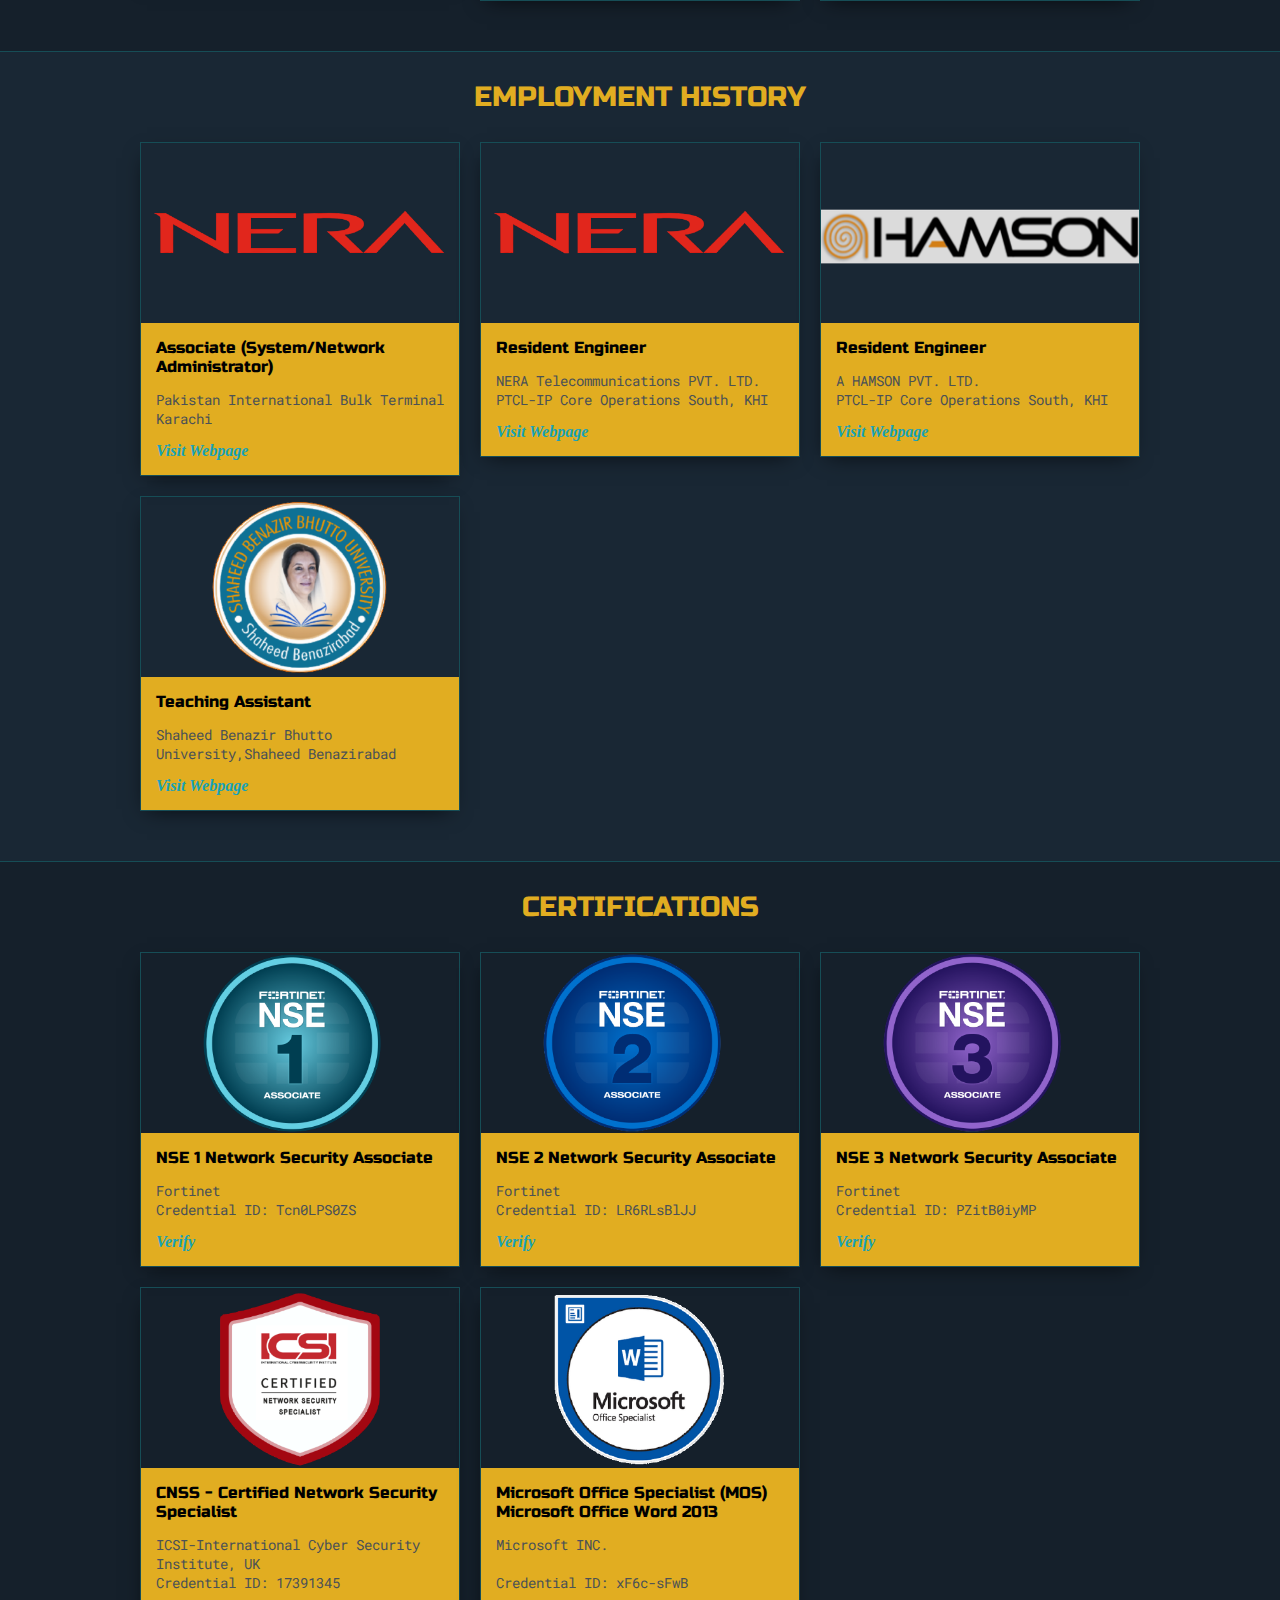
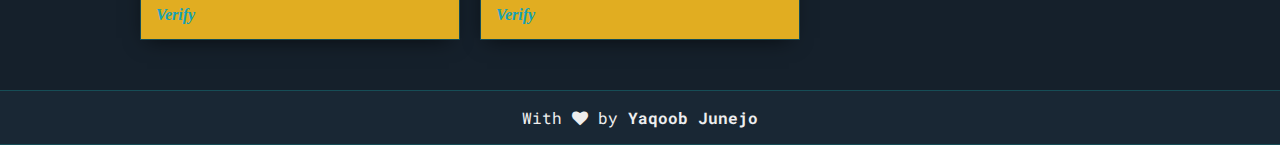
==== commit e01940da: "Update index.html" ====
--- a/index.html
+++ b/index.html
@@ -165,7 +165,7 @@
 			<div class="about-wrapper">
 				<div class="about-me">
 					<h4 style="color:#e1ad21">MORE ABOUT ME</h4>
-					<p align="justify">I have MS (Computer Network and Security) from FAST-NUCES Karachi and BE (Computer Systems Engineering) form QUEST Nawabshah.</a>.</p>
+					<p align="justify">I have completed MS (Computer Network & Security) from FAST-NUCES Karachi and BE (Computer Systems Engineering) form QUEST Nawabshah.</a>.</p>
 					<p align="justify">I am currently working at Pakistan International Bulk Terminal Karachi as an Associate (System and Network Administration). Previously, I have worked at PTCL-IP Operations (South) Karachi for NOC operations and network security appliance monitoring.</p>
 					<hr class="new4">					<a name="contact"></a>
 					<h4 style="color:#e1ad21">SAY HELLO AT:</h4>
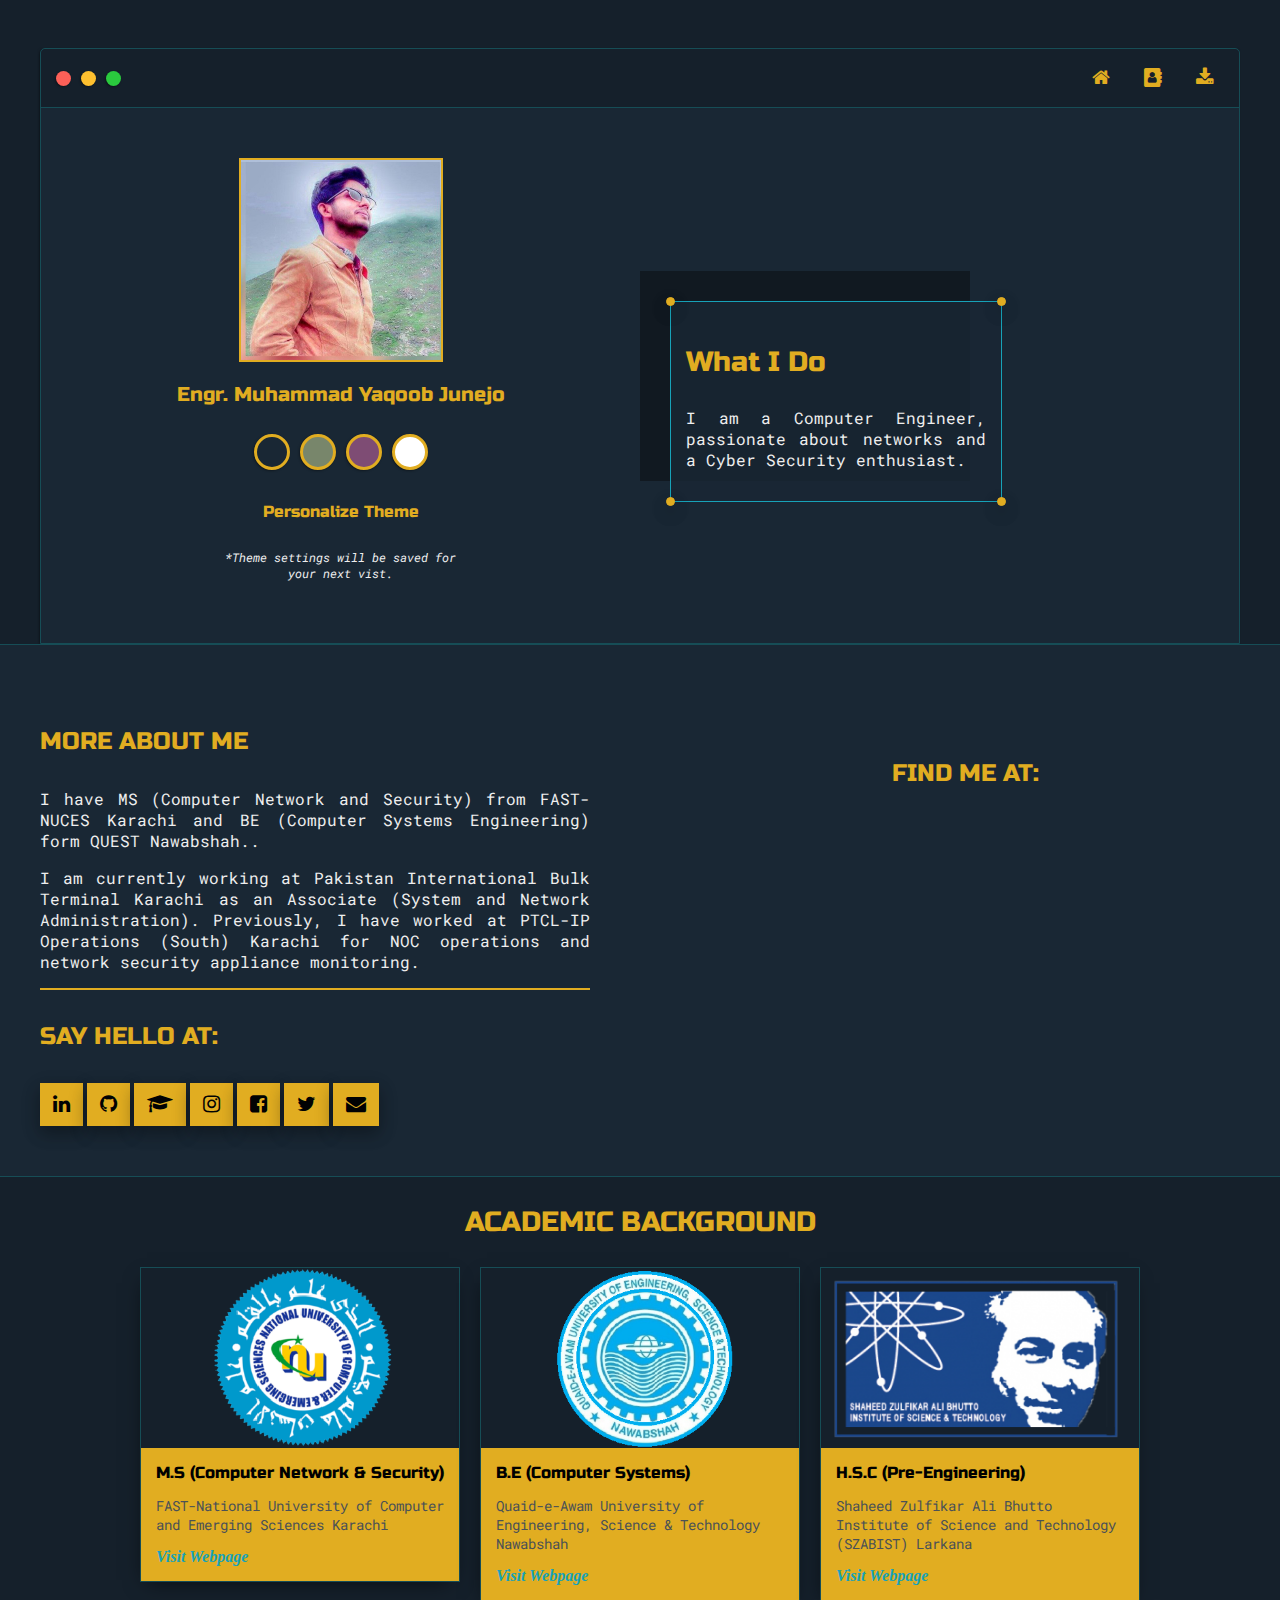
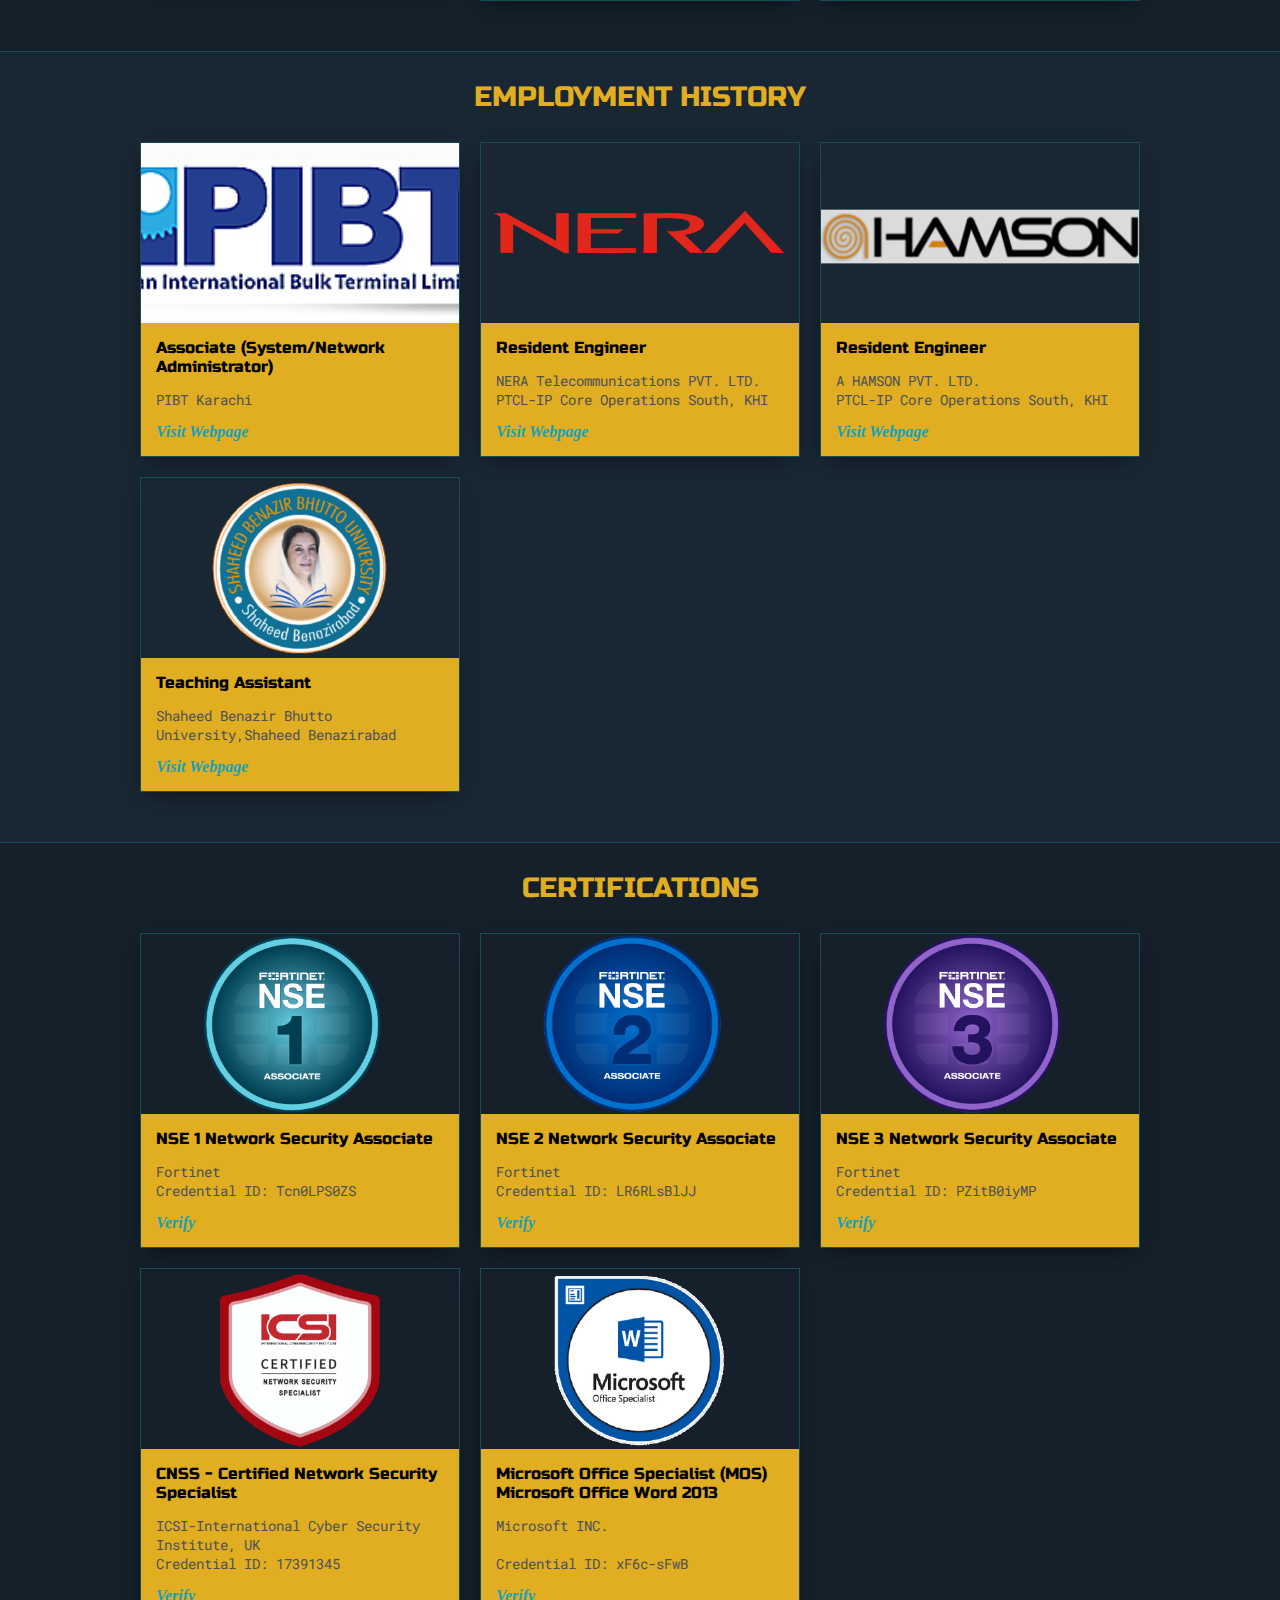
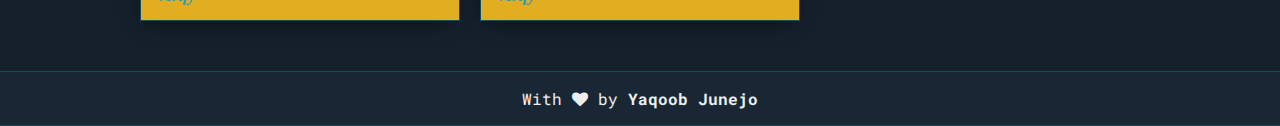
==== commit e60dde9e: "Update index.html" ====
--- a/index.html
+++ b/index.html
@@ -165,7 +165,7 @@
 			<div class="about-wrapper">
 				<div class="about-me">
 					<h4 style="color:#e1ad21">MORE ABOUT ME</h4>
-					<p align="justify">I have completed MS (Computer Network & Security) from FAST-NUCES Karachi and BE (Computer Systems Engineering) form QUEST Nawabshah.</a>.</p>
+					<p align="justify">I have MS (Computer Network and Security) from FAST-NUCES Karachi and BE (Computer Systems Engineering) form QUEST Nawabshah.</a>.</p>
 					<p align="justify">I am currently working at Pakistan International Bulk Terminal Karachi as an Associate (System and Network Administration). Previously, I have worked at PTCL-IP Operations (South) Karachi for NOC operations and network security appliance monitoring.</p>
 					<hr class="new4">					<a name="contact"></a>
 					<h4 style="color:#e1ad21">SAY HELLO AT:</h4>
@@ -246,10 +246,10 @@
 
 				<div>
 					<div class="post">
-						<img class="thumbnail" src="images/nt.png">
+						<img class="thumbnail" src="images/pibt.jpg">
 						<div class="post-preview">
 							<h6 class="post-title">Associate (System/Network Administrator)</h6>
-							<p class="post-intro">Pakistan International Bulk Terminal Karachi</p>
+							<p class="post-intro">PIBT Karachi</p>
 							<a href="http://pibt.com.pk/"><b><i>Visit Webpage</i></b></a>
 						</div>
 					</div>
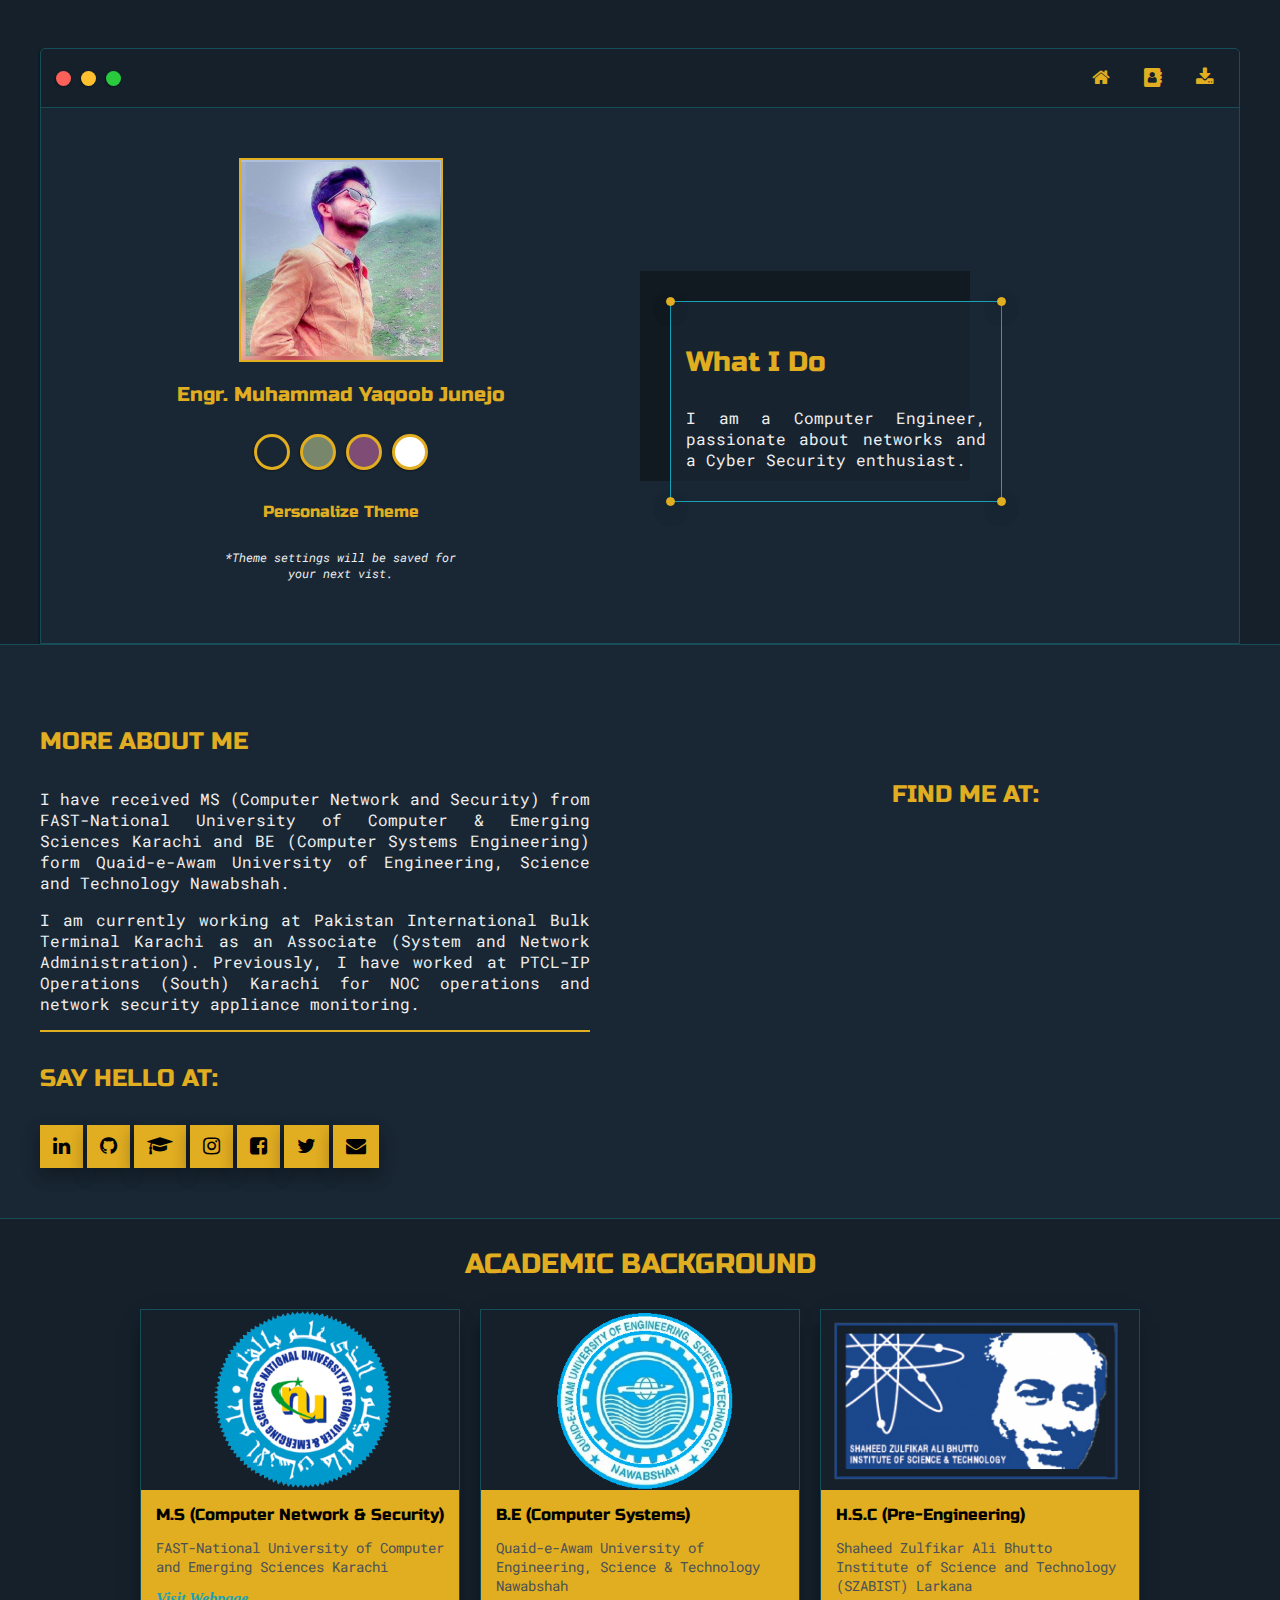
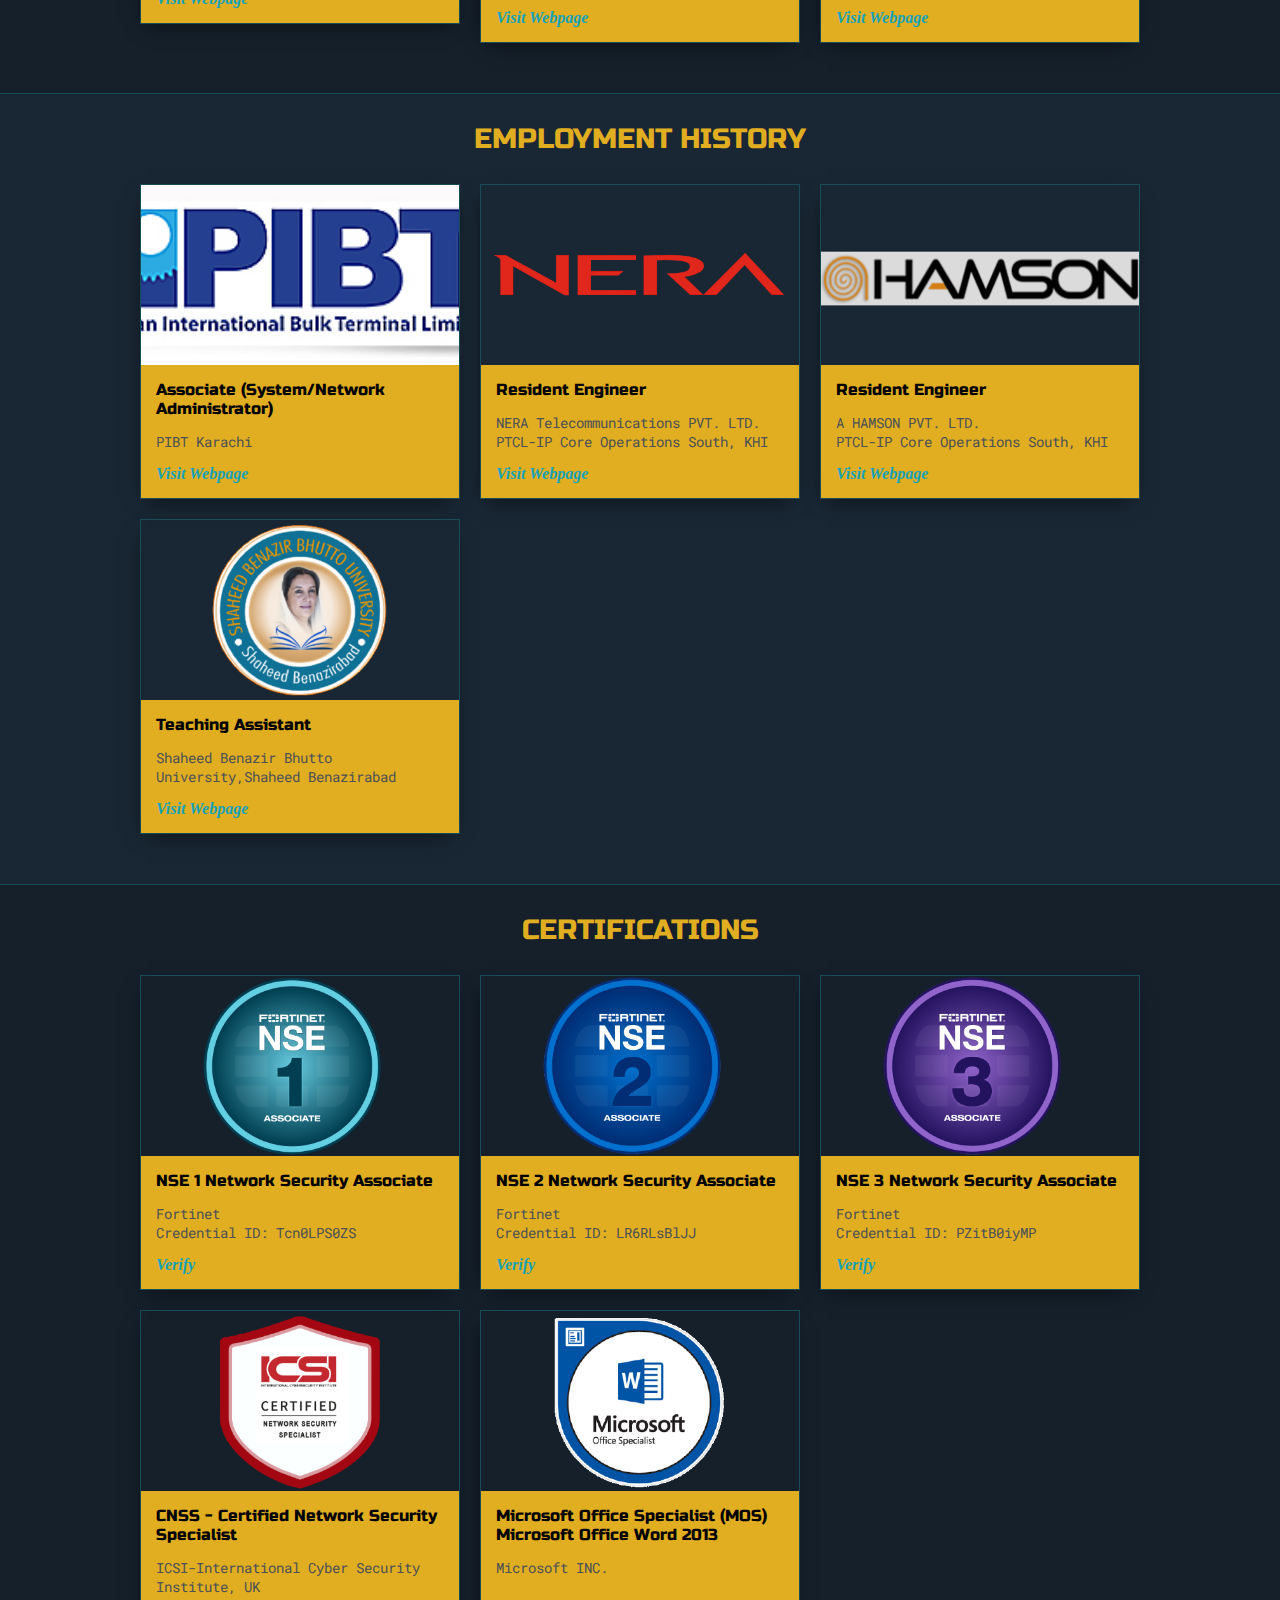
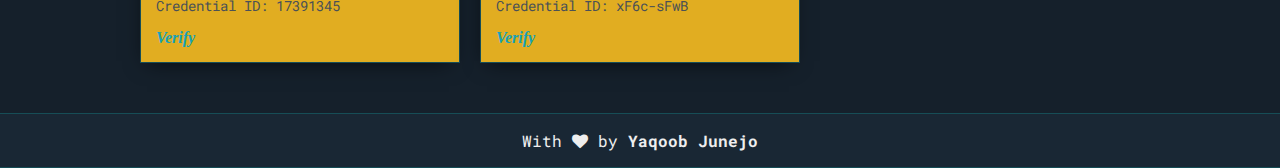
==== commit 57f9fcc5: "Update index.html" ====
--- a/index.html
+++ b/index.html
@@ -165,7 +165,7 @@
 			<div class="about-wrapper">
 				<div class="about-me">
 					<h4 style="color:#e1ad21">MORE ABOUT ME</h4>
-					<p align="justify">I have MS (Computer Network and Security) from FAST-NUCES Karachi and BE (Computer Systems Engineering) form QUEST Nawabshah.</a>.</p>
+					<p align="justify">I have received MS (Computer Network and Security) from FAST-National University of Computer & Emerging Sciences Karachi and BE (Computer Systems Engineering) form Quaid-e-Awam University of Engineering, Science and Technology Nawabshah.</a></p>
 					<p align="justify">I am currently working at Pakistan International Bulk Terminal Karachi as an Associate (System and Network Administration). Previously, I have worked at PTCL-IP Operations (South) Karachi for NOC operations and network security appliance monitoring.</p>
 					<hr class="new4">					<a name="contact"></a>
 					<h4 style="color:#e1ad21">SAY HELLO AT:</h4>
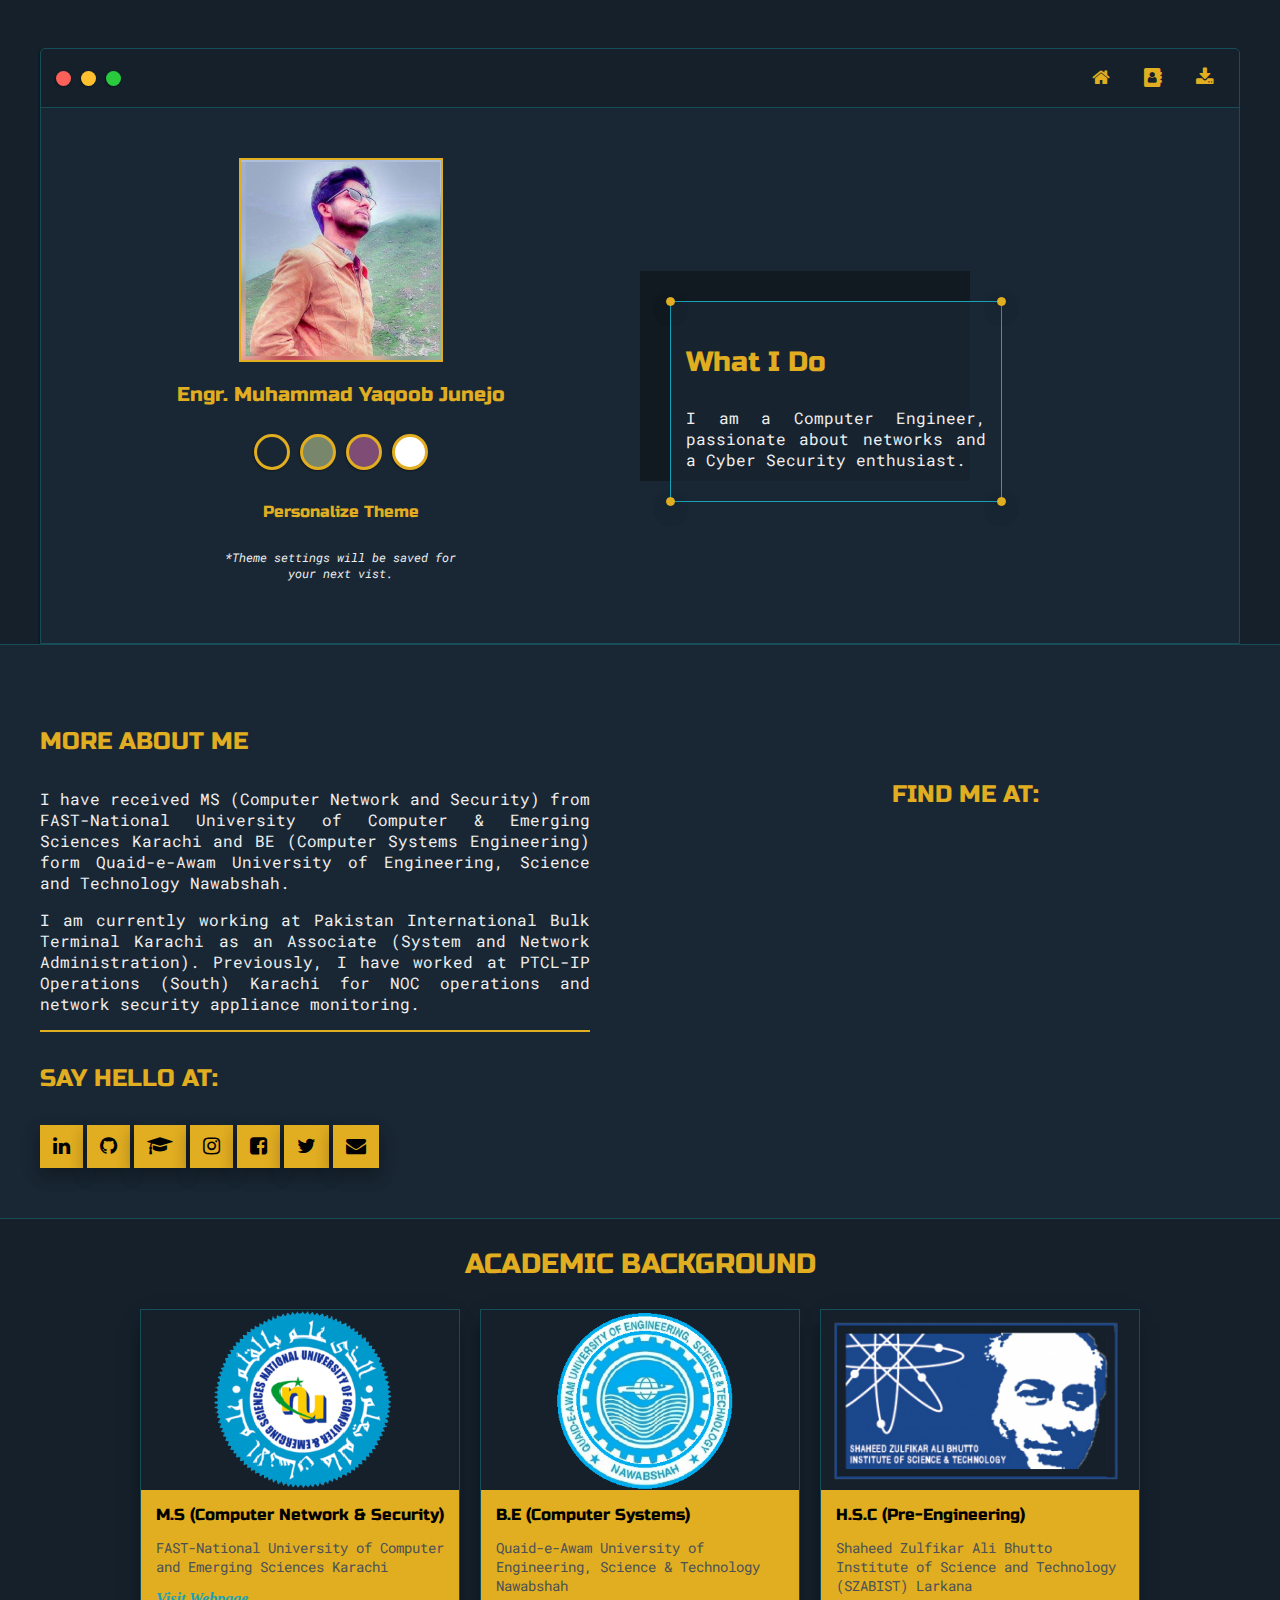
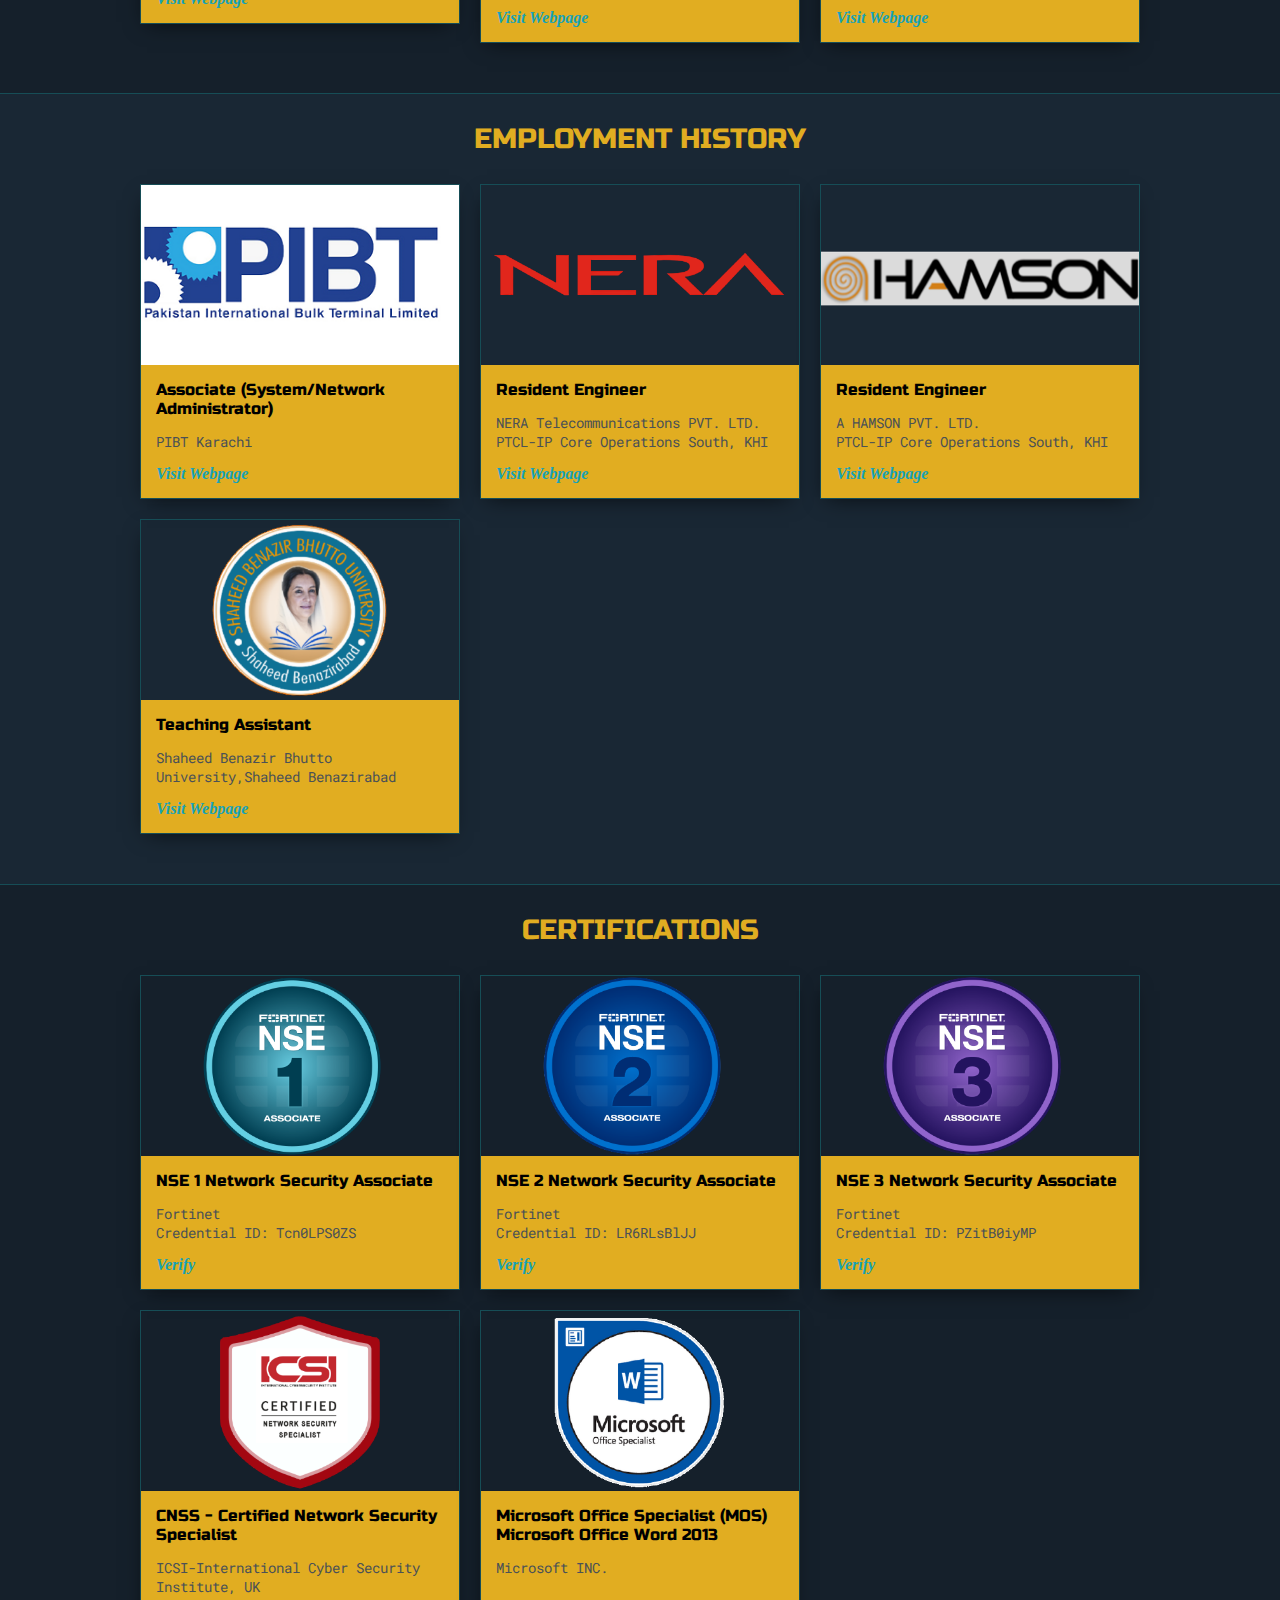
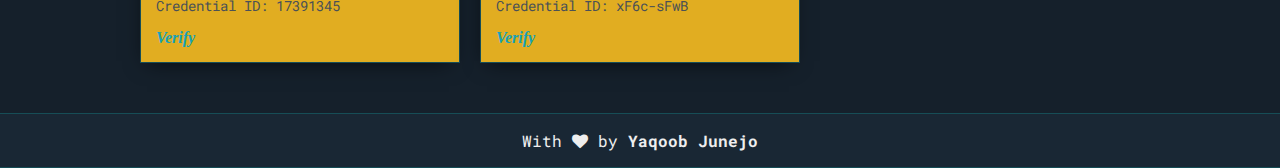
==== commit 81ebdb91: "Update index.html" ====
--- a/index.html
+++ b/index.html
@@ -246,7 +246,7 @@
 
 				<div>
 					<div class="post">
-						<img class="thumbnail" src="images/pibt.jpg">
+						<img class="thumbnail" src="images/pibt.png">
 						<div class="post-preview">
 							<h6 class="post-title">Associate (System/Network Administrator)</h6>
 							<p class="post-intro">PIBT Karachi</p>
